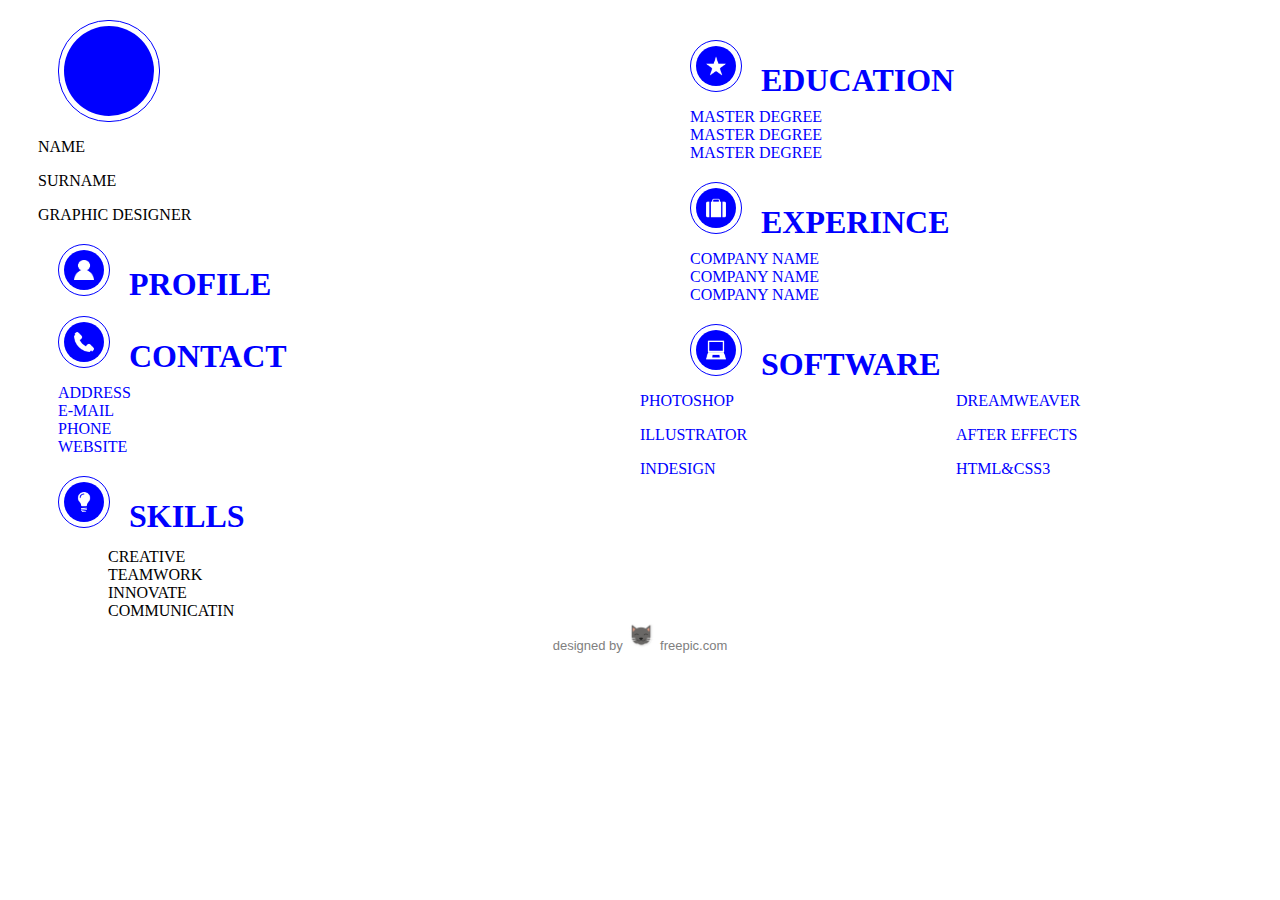
==== final/index.html @ 670bea09 "changes" ====
<!DOCTYPE html>
<html>
<head>
<meta http-equiv="Content-Type" content="text/html; charset=utf-8">
<link href="style.css" rel="stylesheet" type="text/css">
</head>

<body>
<div class="wrapper">
<div class="right-panel">
<div class="header-information">
<div class="profile-outside-circle">
<div class="profile-circle">
<img src="content/education.png" alt="profile" width="20" height="20" class="picture-inside"> 
</div>
<h1 class="to-left">EDUCATION </h1>
</div>
<ul>
<li> MASTER DEGREE<li>
<li> MASTER DEGREE<li>
<li> MASTER DEGREE<li>
</ul>
</div>

<div class="header-information">
<div class="profile-outside-circle">
<div class="profile-circle">
<img src="content/experience.png" alt="profile" width="20" height="20" class="picture-inside"> 
</div>
<h1 class="to-left">EXPERINCE </h1>
</div>
<ul>
<li> COMPANY NAME<li>
<li> COMPANY NAME<li>
<li> COMPANY NAME<li>
</ul>
</div>

<div class="header-information">
<div class="profile-outside-circle">
<div class="profile-circle">
<img src="content/software.png" alt="profile" width="20" height="20" class="picture-inside"> 
</div>
<h1 class="to-left">SOFTWARE </h1>
</div>
<div class="wrapper">
<div class="right-panel">
DREAMWEAVER
<p>AFTER EFFECTS</p>
HTML&CSS3
</div>
<div class="left-panel">
<p>PHOTOSHOP</p>
<p>ILLUSTRATOR</p>
INDESIGN
</div>
</div>

</div>
</div>

<div class="left-panel">
<div class= "out-circle">
    <div class="circle">
    </div>
</div>
<div class="name">
<p>NAME</p>
</p>SURNAME</p>
<p>GRAPHIC DESIGNER</p>
</div>

<div class="header-information">
<div class="profile-outside-circle">
<div class="profile-circle">
<img src="content/user2.png" alt="profile" width="20" height="20" class="picture-inside"> 
</div>
<h1 class="to-left">PROFILE </h1>
<!-- <hr align="left" width="100" size="4" color="blue" > -->
</div>
</div>
<div class="header-information">
<div class="profile-outside-circle">
<div class="profile-circle">
<img src="content/contact.png" alt="contact" width="20" height="20" class="picture-inside"> 
</div>
<h1 class="to-left">CONTACT<h1>
</div>
<ul>
<li>ADDRESS</li>
<li>E-MAIL</li>
<li>PHONE</li>
<li>WEBSITE</li>
</ul>
</div>
<div class="header-information">
<div class="profile-outside-circle">
<div class="profile-circle">
<img src="content/skills.png" alt="contact" width="20" height="20" class="picture-inside"> 
</div>
<h1 class="to-left">SKILLS<h1>
</div>
<div class="skills">
CREATIVE <br>
TEAMWORK <br>
INNOVATE <br>
COMMUNICATIN <br>
</div>
</div>
</div>

<footer>
designed by <img src="content/meow.png" alt="kot" width="30" height="30"> freepic.com
</footer>
</div>
</body>
</html>
---- final/style.css ----
.wrapper{
	width:100%
}
.name{
	margin-left:30px;
}
.out-circle {
	left:50px;
	position:relative;
	width:100px;
	height:100px;
	border: 1px solid #0094D0;
	background:white;
	border-radius:50px;
	border-color:blue;
	margin-top:20px;
}
.circle {
	position:absolute;
	top:5px;
	left:5px;
	width:90px;
	height:90px;
	background:blue;
	border-radius:45px
}
.left-panel{
	/* float:left: */
	width: 50%;
	/* margin-left:40px;
	left:40px */
}
.right-panel{
	width:50%;
	float:right;
	/* margin-left:50%;
   margin: 0px 0px 0px 50px; */
}
footer{
	text-align:center;
	font-family:"Arial Black", Gadget, sans-serif;
	font-size:small;
	color:grey
}
.profile-outside-circle {
	left:50px;
	position:relative;
	width:50px;
	height:50px;
	border: 1px solid #0094D0;
	background:white;
	border-radius:50px;
	border-color:blue
}
.profile-circle {
	position:absolute;
	top:5px;
	left:5px;
	width:40px;
	height:40px;
	background:blue;
	border-radius:20px
}

.picture-inside{
	margin-left:10px;
	margin-top:10px;
	color:white;
}
.header-information{
	color:blue;
	margin-top: 20px;
}

.to-left{
	margin-left:70px;
}
.line { 
    border-left: 2px solid #ccc; /* Параметры линии */ 
    margin-left: 20px; /* Отступ слева */
    padding-left: 10px; 
	color: blue;
}
 li {
    list-style-type: none; /* Убираем маркеры */
   }
 
 ul {
	 
    margin-left: 50px; /* Отступ слева в браузере IE и Opera */
    padding-left: 0; /* Отступ слева в браузере Firefox, Safari, Chrome */
   }

 .column {
margin-left:50%;
   }
   
   .skills{
	   margin-left:100px;
	   margin-top: 20px;
	   color:black;
	   
   }
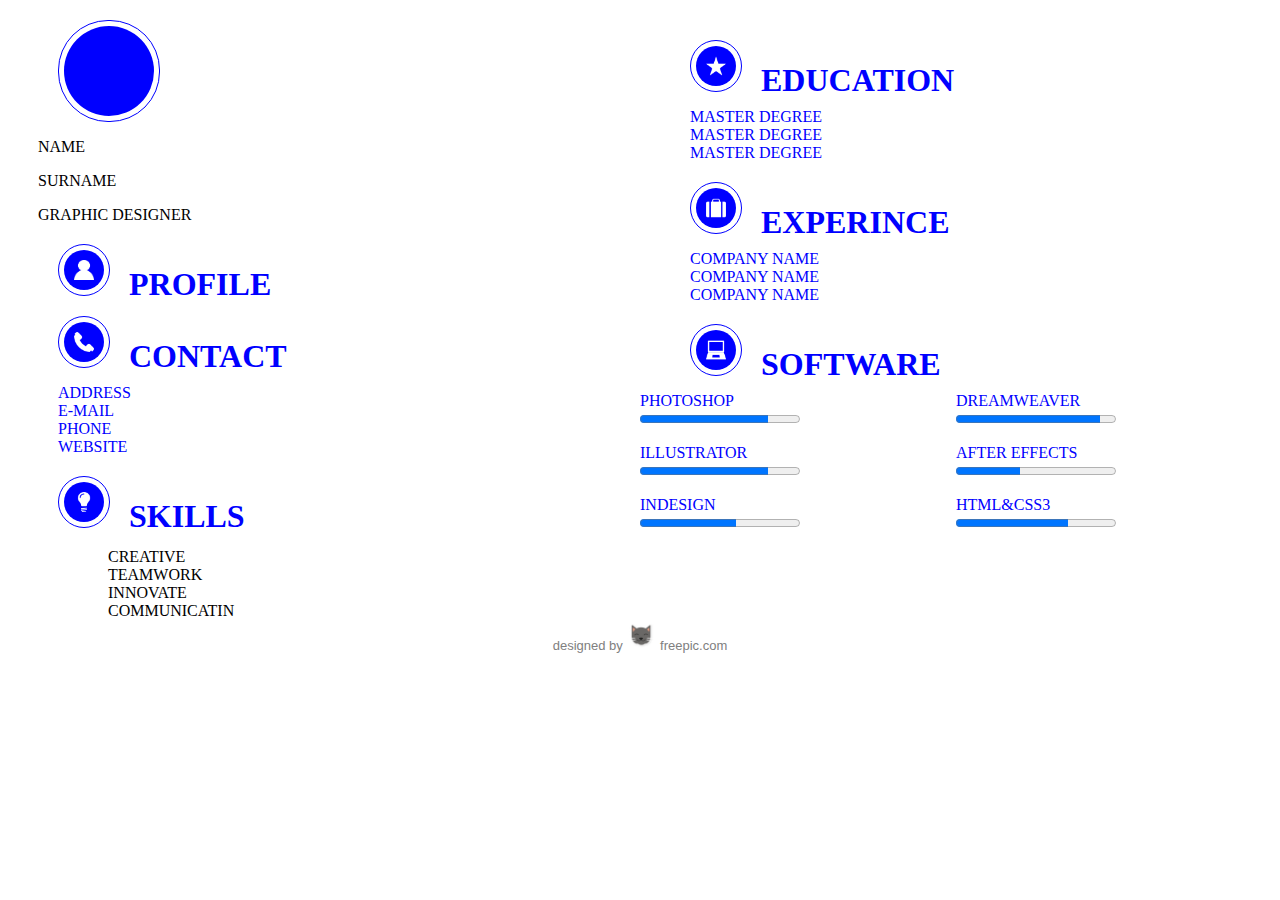
==== commit 70e73876: "changes" ====
--- a/final/index.html
+++ b/final/index.html
@@ -45,14 +45,20 @@
 </div>
 <div class="wrapper">
 <div class="right-panel">
-DREAMWEAVER
-<p>AFTER EFFECTS</p>
-HTML&CSS3
+DREAMWEAVER<br>
+<progress value="9" max="10"></progress>
+<p>AFTER EFFECTS<br>
+<progress value="4" max="10"></progress></p>
+HTML&CSS3<br>
+<progress value="7" max="10"></progress>
 </div>
 <div class="left-panel">
-<p>PHOTOSHOP</p>
-<p>ILLUSTRATOR</p>
-INDESIGN
+<p>PHOTOSHOP<br>
+<progress value="8" max="10"></progress></p>
+<p>ILLUSTRATOR<br>
+<progress value="8" max="10"></progress></p>
+INDESIGN<br>
+<progress value="6" max="10"></progress>
 </div>
 </div>
 
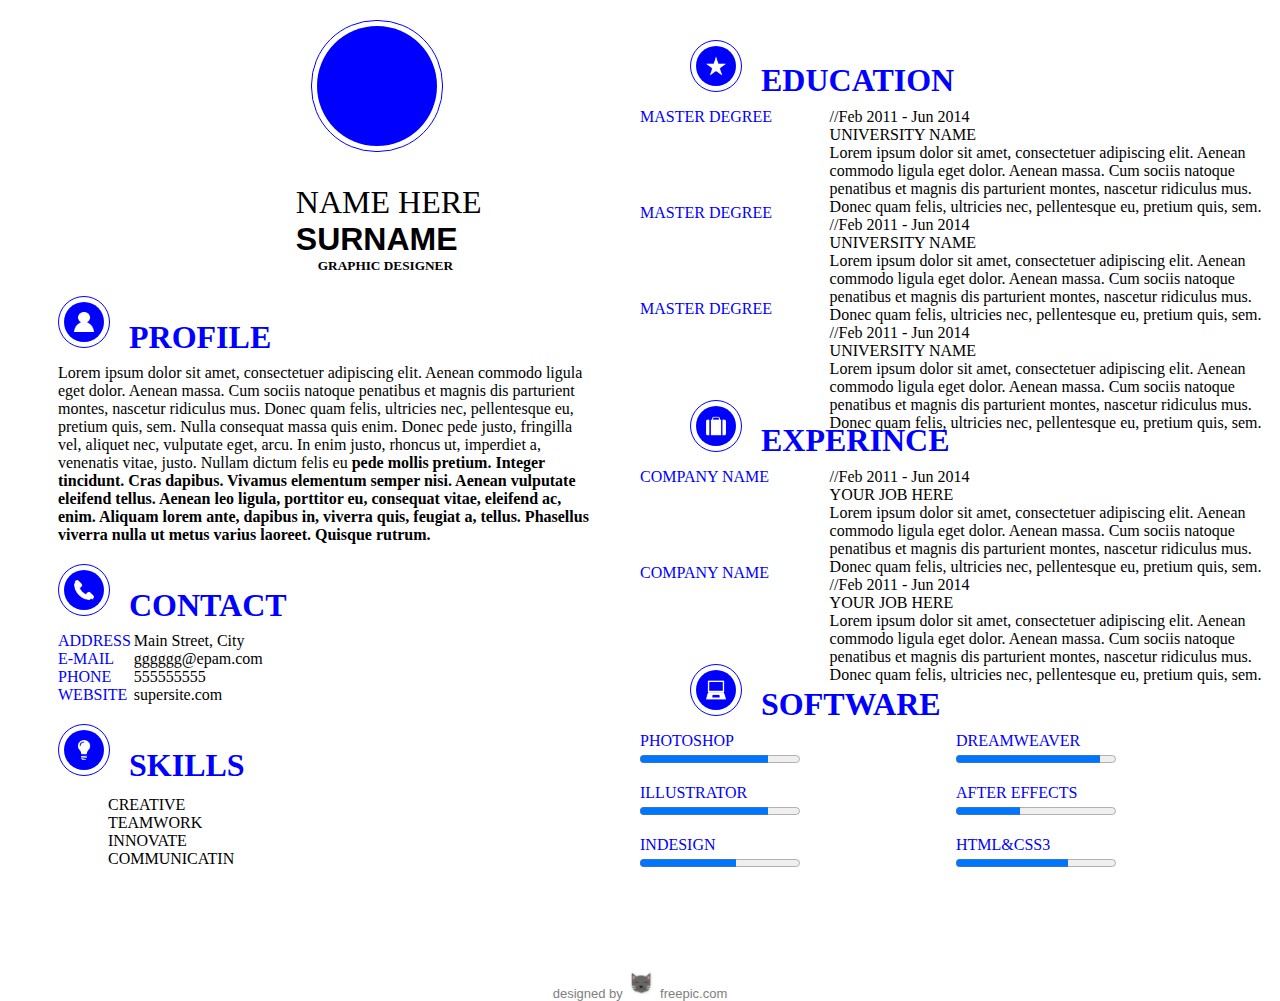
==== commit 46fd6ef6: "changes" ====
--- a/final/index.html
+++ b/final/index.html
@@ -15,11 +15,52 @@
 </div>
 <h1 class="to-left">EDUCATION </h1>
 </div>
-<ul>
-<li> MASTER DEGREE<li>
-<li> MASTER DEGREE<li>
-<li> MASTER DEGREE<li>
-</ul>
+
+<div class="wrapper">
+<div class="right-big-part">
+<div class="contact-text">
+//Feb 2011 - Jun 2014<br>
+UNIVERSITY NAME<br>
+Lorem ipsum dolor sit amet, consectetuer adipiscing elit. Aenean commodo ligula eget dolor. 
+Aenean massa. Cum sociis natoque penatibus et magnis dis parturient montes, nascetur ridiculus mus. 
+Donec quam felis, ultricies nec, pellentesque eu, pretium quis, sem. 
+</div>
+</div>
+<div class="left-small-part">
+<p> MASTER DEGREE</p>
+</div>
+</div>
+
+<div class="wrapper">
+<div class="right-big-part">
+<div class="contact-text">
+//Feb 2011 - Jun 2014<br>
+UNIVERSITY NAME<br>
+Lorem ipsum dolor sit amet, consectetuer adipiscing elit. Aenean commodo ligula eget dolor. 
+Aenean massa. Cum sociis natoque penatibus et magnis dis parturient montes, nascetur ridiculus mus. 
+Donec quam felis, ultricies nec, pellentesque eu, pretium quis, sem. 
+</div>
+</div>
+<div class="left-small-part">
+<p> MASTER DEGREE</p>
+</div>
+</div>
+
+<div class="wrapper">
+<div class="right-big-part">
+<div class="contact-text">
+//Feb 2011 - Jun 2014<br>
+UNIVERSITY NAME<br>
+Lorem ipsum dolor sit amet, consectetuer adipiscing elit. Aenean commodo ligula eget dolor. 
+Aenean massa. Cum sociis natoque penatibus et magnis dis parturient montes, nascetur ridiculus mus. 
+Donec quam felis, ultricies nec, pellentesque eu, pretium quis, sem. 
+</div>
+</div>
+<div class="left-small-part">
+<p> MASTER DEGREE</p>
+</div>
+</div>
+
 </div>
 
 <div class="header-information">
@@ -29,11 +70,35 @@
 </div>
 <h1 class="to-left">EXPERINCE </h1>
 </div>
-<ul>
-<li> COMPANY NAME<li>
-<li> COMPANY NAME<li>
-<li> COMPANY NAME<li>
-</ul>
+<div class="wrapper">
+<div class="right-big-part">
+<div class="contact-text">
+//Feb 2011 - Jun 2014<br>
+YOUR JOB HERE<br>
+Lorem ipsum dolor sit amet, consectetuer adipiscing elit. Aenean commodo ligula eget dolor. 
+Aenean massa. Cum sociis natoque penatibus et magnis dis parturient montes, nascetur ridiculus mus. 
+Donec quam felis, ultricies nec, pellentesque eu, pretium quis, sem. 
+</div>
+</div>
+<div class="left-small-part">
+<p> COMPANY NAME</p>
+</div>
+</div>
+
+<div class="wrapper">
+<div class="right-big-part">
+<div class="contact-text">
+//Feb 2011 - Jun 2014<br>
+YOUR JOB HERE<br>
+Lorem ipsum dolor sit amet, consectetuer adipiscing elit. Aenean commodo ligula eget dolor. 
+Aenean massa. Cum sociis natoque penatibus et magnis dis parturient montes, nascetur ridiculus mus. 
+Donec quam felis, ultricies nec, pellentesque eu, pretium quis, sem. 
+</div>
+</div>
+<div class="left-small-part">
+<p> COMPANY NAME</p>
+</div>
+</div>
 </div>
 
 <div class="header-information">
@@ -66,14 +131,16 @@
 </div>
 
 <div class="left-panel">
+<div class="header">
 <div class= "out-circle">
     <div class="circle">
     </div>
 </div>
 <div class="name">
-<p>NAME</p>
-</p>SURNAME</p>
-<p>GRAPHIC DESIGNER</p>
+<p class="big">NAME HERE</p>
+<p class="super-big">SURNAME</p>
+<h5 class="small">GRAPHIC DESIGNER</h5>
+</div>
 </div>
 
 <div class="header-information">
@@ -84,6 +151,15 @@
 <h1 class="to-left">PROFILE </h1>
 <!-- <hr align="left" width="100" size="4" color="blue" > -->
 </div>
+<p class="profile-text">Lorem ipsum dolor sit amet, consectetuer adipiscing elit. Aenean commodo ligula eget dolor. Aenean massa. 
+Cum sociis natoque penatibus et magnis dis parturient montes, nascetur ridiculus mus. 
+Donec quam felis, ultricies nec, pellentesque eu, pretium quis, sem. Nulla consequat massa quis enim. 
+Donec pede justo, fringilla vel, aliquet nec, vulputate eget, arcu. 
+In enim justo, rhoncus ut, imperdiet a, venenatis vitae, justo. Nullam dictum felis eu <b>pede mollis pretium. 
+Integer tincidunt. Cras dapibus. Vivamus elementum semper nisi. 
+Aenean vulputate eleifend tellus. Aenean leo ligula, porttitor eu, consequat vitae, eleifend ac, enim. 
+Aliquam lorem ante, dapibus in, viverra quis, feugiat a, tellus. 
+Phasellus viverra nulla ut metus varius laoreet. Quisque rutrum.</b><p>
 </div>
 <div class="header-information">
 <div class="profile-outside-circle">
@@ -92,11 +168,21 @@
 </div>
 <h1 class="to-left">CONTACT<h1>
 </div>
-<ul>
+<ul class="wrapper2">
+<div class="right-big-part">
+<div class="contact-text">
+Main Street, City<br>
+gggggg@epam.com<br>
+555555555<br>
+supersite.com
+</div>
+</div>
+<div class="left-small-part">
 <li>ADDRESS</li>
 <li>E-MAIL</li>
 <li>PHONE</li>
 <li>WEBSITE</li>
+</div>
 </ul>
 </div>
 <div class="header-information">
--- a/final/style.css
+++ b/final/style.css
@@ -1,17 +1,60 @@
+.header{
+	margin-left:40%;
+}
+.contact-text{
+	color:black;
+	font-size:medium;
+}
+.left-small-part{
+	width:30%;
+}
+.right-big-part{
+	width:70%;
+	float:right;
+}
+.big{
+	font-size:xx-large;
+	margin-bottom:0px;
+}
+.super-big{
+	font-family: Verdana, Arial, Helvetica, sans-serif; 
+	font-size:xx-large;
+	font-weight:bold;
+	margin-top:0px;
+	margin-bottom:0px;
+}
+.small{
+	margin-top:0px;
+	margin-left:22px;
+}
+.skills-progress{
+	 background-image: url(content/blue_circle.png);
+	 background-repeat: repeat;	
+}
+
+.profile-text{
+	width:85%;
+	color:black;
+	margin-left:50px;
+}
 .wrapper{
-	width:100%
+	width:100%;
+	height:80px;
+}
+.wrapper2{
+	width:40%
 }
 .name{
-	margin-left:30px;
+	margin-left:35px;
 }
 .out-circle {
 	left:50px;
 	position:relative;
-	width:100px;
-	height:100px;
+	width:130px;
+	height:130px;
 	border: 1px solid #0094D0;
 	background:white;
-	border-radius:50px;
+	border-radius:65px;
 	border-color:blue;
 	margin-top:20px;
 }
@@ -19,10 +62,16 @@
 	position:absolute;
 	top:5px;
 	left:5px;
-	width:90px;
-	height:90px;
+	width:120px;
+	height:120px;
 	background:blue;
-	border-radius:45px
+	border-radius:60px
+}
+.small-blue-circle {
+	width:8px;
+	height:8px;
+	background:blue;
+	border-radius:4px
 }
 .left-panel{
 	/* float:left: */
@@ -40,7 +89,8 @@
 	text-align:center;
 	font-family:"Arial Black", Gadget, sans-serif;
 	font-size:small;
-	color:grey
+	color:grey;
+	margin-top:100px
 }
 .profile-outside-circle {
 	left:50px;
@@ -101,4 +151,6 @@
 	   color:black;
 	   
    }
+   
+
 	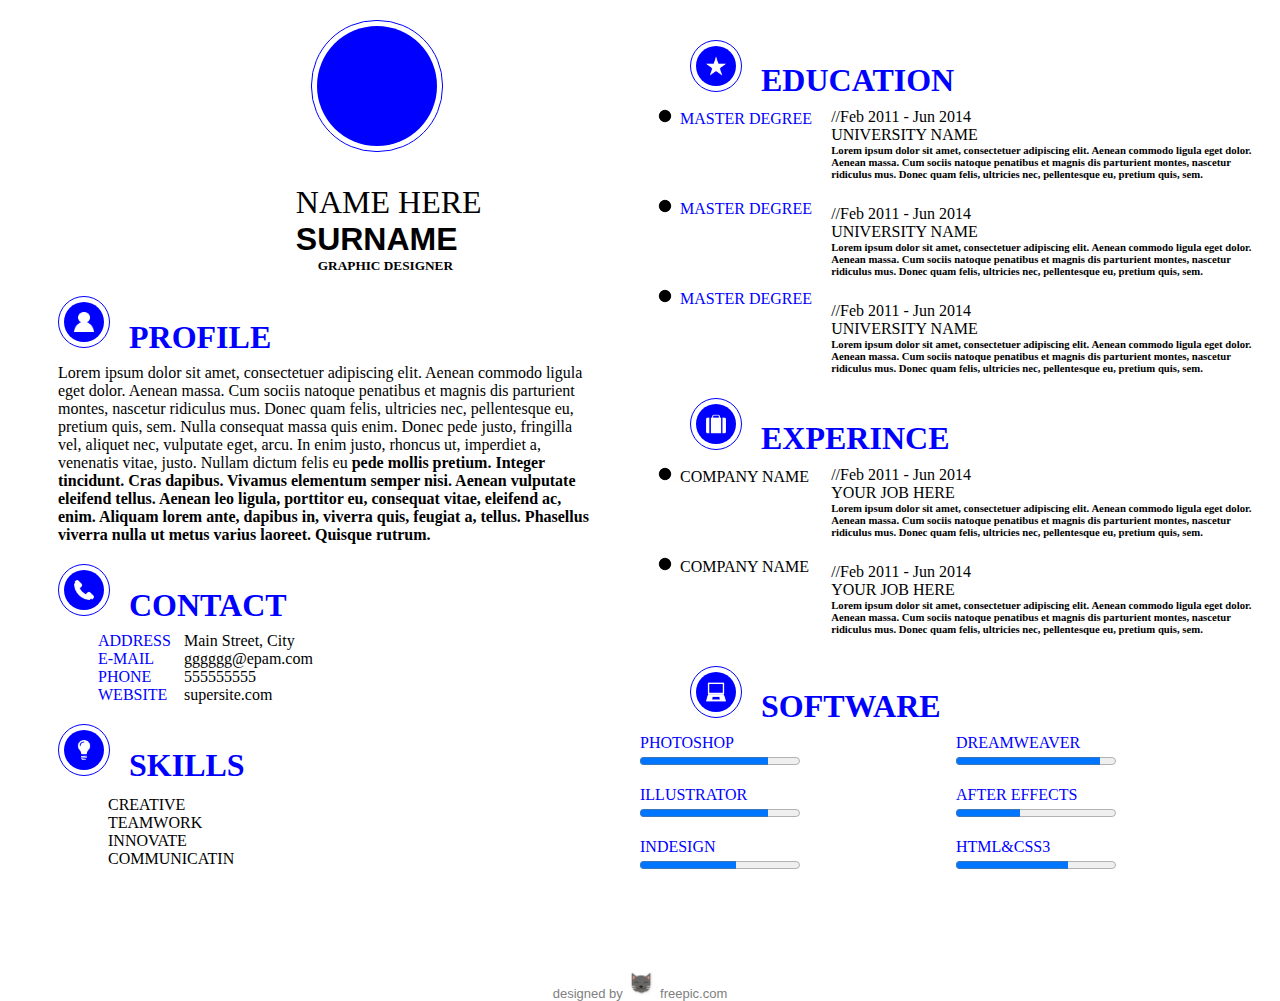
==== commit c20cb005: "changes" ====
--- a/final/index.html
+++ b/final/index.html
@@ -15,52 +15,58 @@
 </div>
 <h1 class="to-left">EDUCATION </h1>
 </div>
-
-<div class="wrapper">
-<div class="right-big-part">
-<div class="contact-text">
-//Feb 2011 - Jun 2014<br>
-UNIVERSITY NAME<br>
-Lorem ipsum dolor sit amet, consectetuer adipiscing elit. Aenean commodo ligula eget dolor. 
-Aenean massa. Cum sociis natoque penatibus et magnis dis parturient montes, nascetur ridiculus mus. 
-Donec quam felis, ultricies nec, pellentesque eu, pretium quis, sem. 
-</div>
-</div>
-<div class="left-small-part">
-<p> MASTER DEGREE</p>
-</div>
-</div>
-
-<div class="wrapper">
-<div class="right-big-part">
-<div class="contact-text">
-//Feb 2011 - Jun 2014<br>
-UNIVERSITY NAME<br>
-Lorem ipsum dolor sit amet, consectetuer adipiscing elit. Aenean commodo ligula eget dolor. 
-Aenean massa. Cum sociis natoque penatibus et magnis dis parturient montes, nascetur ridiculus mus. 
-Donec quam felis, ultricies nec, pellentesque eu, pretium quis, sem. 
-</div>
-</div>
-<div class="left-small-part">
-<p> MASTER DEGREE</p>
-</div>
-</div>
-
-<div class="wrapper">
-<div class="right-big-part">
-<div class="contact-text">
-//Feb 2011 - Jun 2014<br>
-UNIVERSITY NAME<br>
-Lorem ipsum dolor sit amet, consectetuer adipiscing elit. Aenean commodo ligula eget dolor. 
-Aenean massa. Cum sociis natoque penatibus et magnis dis parturient montes, nascetur ridiculus mus. 
-Donec quam felis, ultricies nec, pellentesque eu, pretium quis, sem. 
-</div>
-</div>
-<div class="left-small-part">
-<p> MASTER DEGREE</p>
-</div>
-</div>
-
+<ul class="black-point">
+<div class="wrapper">
+<div class="right-big-part2">
+<div class="education-text">
+//Feb 2011 - Jun 2014<br>
+UNIVERSITY NAME
+<h6>Lorem ipsum dolor sit amet, consectetuer adipiscing elit. Aenean commodo ligula eget dolor. 
+Aenean massa. Cum sociis natoque penatibus et magnis dis parturient montes, nascetur ridiculus mus. 
+Donec quam felis, ultricies nec, pellentesque eu, pretium quis, sem. </h6>
+</div>
+</div>
+<div class="left-small-part2">
+<li>
+ MASTER DEGREE
+</li>
+</div>
+</div>
+
+<div class="wrapper">
+<div class="right-big-part2">
+<div class="education-text">
+//Feb 2011 - Jun 2014<br>
+UNIVERSITY NAME
+<h6>Lorem ipsum dolor sit amet, consectetuer adipiscing elit. Aenean commodo ligula eget dolor. 
+Aenean massa. Cum sociis natoque penatibus et magnis dis parturient montes, nascetur ridiculus mus. 
+Donec quam felis, ultricies nec, pellentesque eu, pretium quis, sem. </h6>
+</div>
+</div>
+<div class="left-small-part2">
+<li>
+ MASTER DEGREE
+</li>
+</div>
+</div>
+
+<div class="wrapper">
+<div class="right-big-part2">
+<div class="education-text">
+//Feb 2011 - Jun 2014<br>
+UNIVERSITY NAME
+<h6>Lorem ipsum dolor sit amet, consectetuer adipiscing elit. Aenean commodo ligula eget dolor. 
+Aenean massa. Cum sociis natoque penatibus et magnis dis parturient montes, nascetur ridiculus mus. 
+Donec quam felis, ultricies nec, pellentesque eu, pretium quis, sem. </h6>
+</div>
+</div>
+<div class="left-small-part2">
+<li>
+ MASTER DEGREE
+</li>
+</div>
+</div>
+</ul>
 </div>
 
 <div class="header-information">
@@ -70,35 +76,37 @@
 </div>
 <h1 class="to-left">EXPERINCE </h1>
 </div>
-<div class="wrapper">
-<div class="right-big-part">
-<div class="contact-text">
-//Feb 2011 - Jun 2014<br>
-YOUR JOB HERE<br>
-Lorem ipsum dolor sit amet, consectetuer adipiscing elit. Aenean commodo ligula eget dolor. 
-Aenean massa. Cum sociis natoque penatibus et magnis dis parturient montes, nascetur ridiculus mus. 
-Donec quam felis, ultricies nec, pellentesque eu, pretium quis, sem. 
-</div>
-</div>
-<div class="left-small-part">
-<p> COMPANY NAME</p>
-</div>
-</div>
-
-<div class="wrapper">
-<div class="right-big-part">
-<div class="contact-text">
-//Feb 2011 - Jun 2014<br>
-YOUR JOB HERE<br>
-Lorem ipsum dolor sit amet, consectetuer adipiscing elit. Aenean commodo ligula eget dolor. 
-Aenean massa. Cum sociis natoque penatibus et magnis dis parturient montes, nascetur ridiculus mus. 
-Donec quam felis, ultricies nec, pellentesque eu, pretium quis, sem. 
-</div>
-</div>
-<div class="left-small-part">
-<p> COMPANY NAME</p>
-</div>
-</div>
+<ul id="black" class="black-point">
+<div class="wrapper">
+<div class="right-big-part2">
+<div class="education-text">
+//Feb 2011 - Jun 2014<br>
+YOUR JOB HERE
+<h6>Lorem ipsum dolor sit amet, consectetuer adipiscing elit. Aenean commodo ligula eget dolor. 
+Aenean massa. Cum sociis natoque penatibus et magnis dis parturient montes, nascetur ridiculus mus. 
+Donec quam felis, ultricies nec, pellentesque eu, pretium quis, sem. </h6>
+</div>
+</div>
+<div class="left-small-part2">
+<li> COMPANY NAME</li>
+</div>
+</div>
+
+<div class="wrapper">
+<div class="right-big-part2">
+<div class="education-text">
+//Feb 2011 - Jun 2014<br>
+YOUR JOB HERE
+<h6>Lorem ipsum dolor sit amet, consectetuer adipiscing elit. Aenean commodo ligula eget dolor. 
+Aenean massa. Cum sociis natoque penatibus et magnis dis parturient montes, nascetur ridiculus mus. 
+Donec quam felis, ultricies nec, pellentesque eu, pretium quis, sem. </h6>
+</div>
+</div>
+<div class="left-small-part2">
+<li> COMPANY NAME</li>
+</div>
+</div>
+</ul>
 </div>
 
 <div class="header-information">
@@ -169,6 +177,7 @@
 <h1 class="to-left">CONTACT<h1>
 </div>
 <ul class="wrapper2">
+<div class="ul">
 <div class="right-big-part">
 <div class="contact-text">
 Main Street, City<br>
@@ -178,10 +187,11 @@
 </div>
 </div>
 <div class="left-small-part">
-<li>ADDRESS</li>
-<li>E-MAIL</li>
-<li>PHONE</li>
-<li>WEBSITE</li>
+<li class="li">ADDRESS</li>
+<li class="li">E-MAIL</li>
+<li class="li">PHONE</li>
+<li class="li">WEBSITE</li>
+</div>
 </div>
 </ul>
 </div>
--- a/final/style.css
+++ b/final/style.css
@@ -1,17 +1,54 @@
 .header{
 	margin-left:40%;
+}
+li:before{
+	color:black;
+	size:large;
+}
+
+.black-point {
+    list-style-image: url(content/black_point.png);
+   }
+
+#black{
+	color:black;
 }
 .contact-text{
 	color:black;
 	font-size:medium;
+	margin-left:15px;
+}
+.education-text{
+	color:black;
+	font-size:medium;
+	margin-left:15px;
+}
+h6{
+	margin-top:0px;
+}
+.company-name-text{
+	color:black;
+	font-size:large;
+	font-weight:bold;
 }
 .left-small-part{
-	width:30%;
+	width:35%;
 }
 .right-big-part{
-	width:70%;
+	width:65%;
 	float:right;
+	
 }
+
+.left-small-part2{
+	width:23%;
+}
+.right-big-part2{
+	width:77%;
+	float:right;
+	
+}
+
 .big{
 	font-size:xx-large;
 	margin-bottom:0px;
@@ -39,7 +76,7 @@
 }
 .wrapper{
 	width:100%;
-	height:80px;
+	height:90px;
 }
 .wrapper2{
 	width:40%
@@ -67,10 +104,10 @@
 	background:blue;
 	border-radius:60px
 }
-.small-blue-circle {
+.small-black-circle {
 	width:8px;
 	height:8px;
-	background:blue;
+	background:black;
 	border-radius:4px
 }
 .left-panel{
@@ -125,17 +162,20 @@
 .to-left{
 	margin-left:70px;
 }
+.to-left2{
+	margin-left:15px;
+}
 .line { 
     border-left: 2px solid #ccc; /* Параметры линии */ 
     margin-left: 20px; /* Отступ слева */
     padding-left: 10px; 
 	color: blue;
 }
- li {
+ .li {
     list-style-type: none; /* Убираем маркеры */
    }
  
- ul {
+ .ul {
 	 
     margin-left: 50px; /* Отступ слева в браузере IE и Opera */
     padding-left: 0; /* Отступ слева в браузере Firefox, Safari, Chrome */
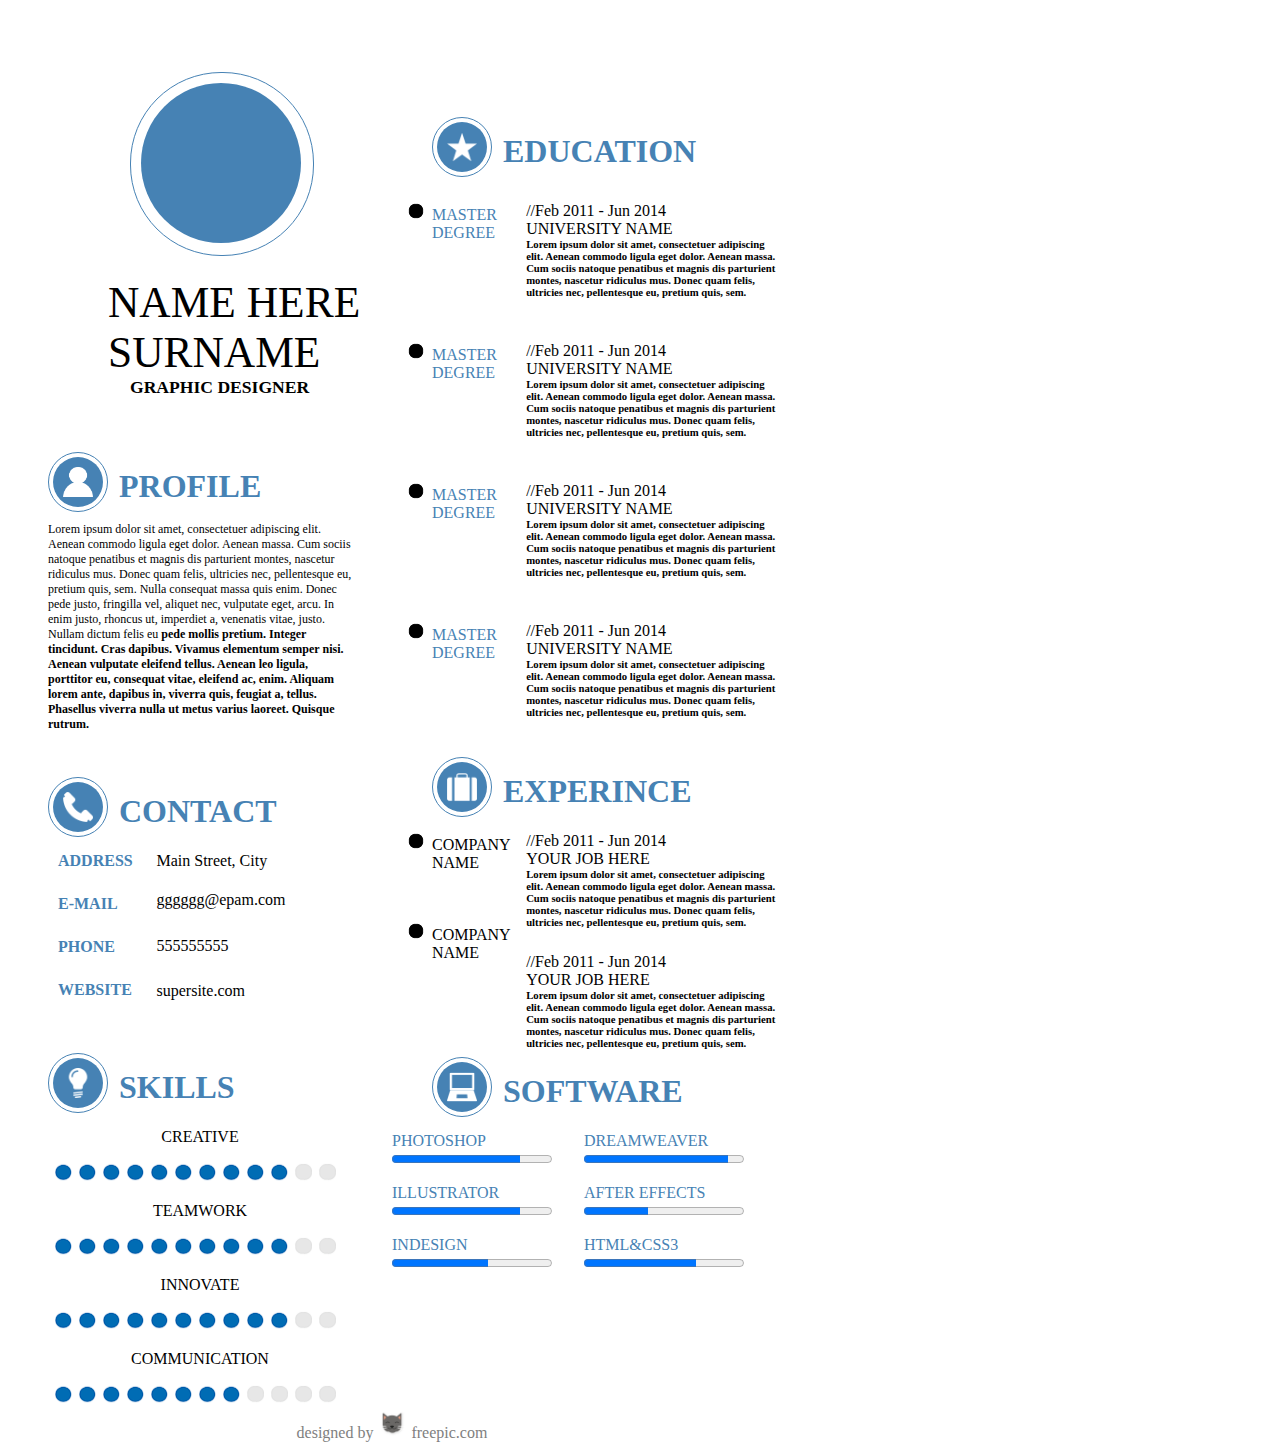
==== commit f7aeee05: "changes" ====
--- a/final/index.html
+++ b/final/index.html
@@ -9,9 +9,10 @@
 <div class="wrapper">
 <div class="right-panel">
 <div class="header-information">
-<div class="profile-outside-circle">
-<div class="profile-circle">
-<img src="content/education.png" alt="profile" width="20" height="20" class="picture-inside"> 
+
+<div class="profile-outside-circle">
+<div class="profile-circle">
+<img src="content/education.png" alt="profile" width="30" height="30" class="picture-inside"> 
 </div>
 <h1 class="to-left">EDUCATION </h1>
 </div>
@@ -27,7 +28,7 @@
 </div>
 </div>
 <div class="left-small-part2">
-<li>
+<li class="li-left">
  MASTER DEGREE
 </li>
 </div>
@@ -44,7 +45,7 @@
 </div>
 </div>
 <div class="left-small-part2">
-<li>
+<li class="li-left">
  MASTER DEGREE
 </li>
 </div>
@@ -61,18 +62,35 @@
 </div>
 </div>
 <div class="left-small-part2">
-<li>
+<li class="li-left">
  MASTER DEGREE
 </li>
 </div>
 </div>
+
+<div class="wrapper">
+<div class="right-big-part2">
+<div class="education-text">
+//Feb 2011 - Jun 2014<br>
+UNIVERSITY NAME
+<h6>Lorem ipsum dolor sit amet, consectetuer adipiscing elit. Aenean commodo ligula eget dolor. 
+Aenean massa. Cum sociis natoque penatibus et magnis dis parturient montes, nascetur ridiculus mus. 
+Donec quam felis, ultricies nec, pellentesque eu, pretium quis, sem. </h6>
+</div>
+</div>
+<div class="left-small-part2">
+<li class="li-left">
+ MASTER DEGREE
+</li>
+</div>
+</div>
 </ul>
 </div>
 
 <div class="header-information">
 <div class="profile-outside-circle">
 <div class="profile-circle">
-<img src="content/experience.png" alt="profile" width="20" height="20" class="picture-inside"> 
+<img src="content/experience.png" alt="profile" width="30" height="30" class="picture-inside"> 
 </div>
 <h1 class="to-left">EXPERINCE </h1>
 </div>
@@ -112,11 +130,11 @@
 <div class="header-information">
 <div class="profile-outside-circle">
 <div class="profile-circle">
-<img src="content/software.png" alt="profile" width="20" height="20" class="picture-inside"> 
+<img src="content/software.png" alt="profile" width="30" height="30" class="picture-inside"> 
 </div>
 <h1 class="to-left">SOFTWARE </h1>
 </div>
-<div class="wrapper">
+<div class="wrapper3">
 <div class="right-panel">
 DREAMWEAVER<br>
 <progress value="9" max="10"></progress>
@@ -126,7 +144,7 @@
 <progress value="7" max="10"></progress>
 </div>
 <div class="left-panel">
-<p>PHOTOSHOP<br>
+PHOTOSHOP<br>
 <progress value="8" max="10"></progress></p>
 <p>ILLUSTRATOR<br>
 <progress value="8" max="10"></progress></p>
@@ -138,7 +156,9 @@
 </div>
 </div>
 
+
 <div class="left-panel">
+
 <div class="header">
 <div class= "out-circle">
     <div class="circle">
@@ -154,8 +174,9 @@
 <div class="header-information">
 <div class="profile-outside-circle">
 <div class="profile-circle">
-<img src="content/user2.png" alt="profile" width="20" height="20" class="picture-inside"> 
-</div>
+<img src="content/user2.png" alt="profile" width="30" height="30" class="picture-inside"> 
+</div>
+
 <h1 class="to-left">PROFILE </h1>
 <!-- <hr align="left" width="100" size="4" color="blue" > -->
 </div>
@@ -172,25 +193,29 @@
 <div class="header-information">
 <div class="profile-outside-circle">
 <div class="profile-circle">
-<img src="content/contact.png" alt="contact" width="20" height="20" class="picture-inside"> 
+<img src="content/contact.png" alt="contact" width="30" height="30" class="picture-inside"> 
 </div>
 <h1 class="to-left">CONTACT<h1>
 </div>
 <ul class="wrapper2">
 <div class="ul">
 <div class="right-big-part">
+
 <div class="contact-text">
-Main Street, City<br>
-gggggg@epam.com<br>
-555555555<br>
-supersite.com
-</div>
-</div>
+Main Street, City
+<p class="text">gggggg@epam.com</p>
+<p class="text">555555555</p>
+<p class="text">supersite.com</p>
+</div>
+
+</div>
+<div class="contact-info">
 <div class="left-small-part">
-<li class="li">ADDRESS</li>
-<li class="li">E-MAIL</li>
-<li class="li">PHONE</li>
-<li class="li">WEBSITE</li>
+<li class="li"><p>ADDRESS</p></li>
+<li class="li"><p>E-MAIL</p></li>
+<li class="li"><p>PHONE</p></li>
+<li class="li"><p>WEBSITE</p></li>
+</div>
 </div>
 </div>
 </ul>
@@ -198,15 +223,75 @@
 <div class="header-information">
 <div class="profile-outside-circle">
 <div class="profile-circle">
-<img src="content/skills.png" alt="contact" width="20" height="20" class="picture-inside"> 
+<img src="content/skills.png" alt="contact" width="30" height="30" class="picture-inside"> 
 </div>
 <h1 class="to-left">SKILLS<h1>
 </div>
 <div class="skills">
-CREATIVE <br>
-TEAMWORK <br>
-INNOVATE <br>
-COMMUNICATIN <br>
+
+<p class="p">CREATIVE</p>
+<div class = "progress">
+<img src="content/steelblue.png" alt="contact" width="20" height="20"> 
+<img src="content/steelblue.png" alt="contact" width="20" height="20"> 
+<img src="content/steelblue.png" alt="contact" width="20" height="20"> 
+<img src="content/steelblue.png" alt="contact" width="20" height="20">
+<img src="content/steelblue.png" alt="contact" width="20" height="20"> 
+<img src="content/steelblue.png" alt="contact" width="20" height="20"> 
+<img src="content/steelblue.png" alt="contact" width="20" height="20"> 
+<img src="content/steelblue.png" alt="contact" width="20" height="20">
+<img src="content/steelblue.png" alt="contact" width="20" height="20"> 
+<img src="content/steelblue.png" alt="contact" width="20" height="20"> 
+<img src="content/gray.png" alt="contact" width="20" height="20"> 
+<img src="content/gray.png" alt="contact" width="20" height="20">
+</div>
+
+<p class="p">TEAMWORK</p>
+<div class = "progress">
+<img src="content/steelblue.png" alt="contact" width="20" height="20"> 
+<img src="content/steelblue.png" alt="contact" width="20" height="20"> 
+<img src="content/steelblue.png" alt="contact" width="20" height="20"> 
+<img src="content/steelblue.png" alt="contact" width="20" height="20">
+<img src="content/steelblue.png" alt="contact" width="20" height="20"> 
+<img src="content/steelblue.png" alt="contact" width="20" height="20"> 
+<img src="content/steelblue.png" alt="contact" width="20" height="20"> 
+<img src="content/steelblue.png" alt="contact" width="20" height="20">
+<img src="content/steelblue.png" alt="contact" width="20" height="20"> 
+<img src="content/steelblue.png" alt="contact" width="20" height="20"> 
+<img src="content/gray.png" alt="contact" width="20" height="20"> 
+<img src="content/gray.png" alt="contact" width="20" height="20">
+</div>
+
+<p class="p">INNOVATE</p>
+<div class = "progress">
+<img src="content/steelblue.png" alt="contact" width="20" height="20"> 
+<img src="content/steelblue.png" alt="contact" width="20" height="20"> 
+<img src="content/steelblue.png" alt="contact" width="20" height="20"> 
+<img src="content/steelblue.png" alt="contact" width="20" height="20">
+<img src="content/steelblue.png" alt="contact" width="20" height="20"> 
+<img src="content/steelblue.png" alt="contact" width="20" height="20"> 
+<img src="content/steelblue.png" alt="contact" width="20" height="20"> 
+<img src="content/steelblue.png" alt="contact" width="20" height="20">
+<img src="content/steelblue.png" alt="contact" width="20" height="20"> 
+<img src="content/steelblue.png" alt="contact" width="20" height="20"> 
+<img src="content/gray.png" alt="contact" width="20" height="20"> 
+<img src="content/gray.png" alt="contact" width="20" height="20">
+</div>
+
+<p class="p">COMMUNICATION</p>
+<div class = "progress">
+<img src="content/steelblue.png" alt="contact" width="20" height="20"> 
+<img src="content/steelblue.png" alt="contact" width="20" height="20"> 
+<img src="content/steelblue.png" alt="contact" width="20" height="20"> 
+<img src="content/steelblue.png" alt="contact" width="20" height="20">
+<img src="content/steelblue.png" alt="contact" width="20" height="20"> 
+<img src="content/steelblue.png" alt="contact" width="20" height="20"> 
+<img src="content/steelblue.png" alt="contact" width="20" height="20"> 
+<img src="content/steelblue.png" alt="contact" width="20" height="20">
+<img src="content/gray.png" alt="contact" width="20" height="20"> 
+<img src="content/gray.png" alt="contact" width="20" height="20">
+<img src="content/gray.png" alt="contact" width="20" height="20"> 
+<img src="content/gray.png" alt="contact" width="20" height="20">
+</div>
 </div>
 </div>
 </div>
--- a/final/style.css
+++ b/final/style.css
@@ -1,6 +1,83 @@
 .header{
-	margin-left:40%;
-}
+	margin-left:100px;
+}
+
+img{
+	margin-left:0px;
+}
+
+.li-left{
+	margin-top:50px;
+}
+.progress{
+	display:inline;
+	margin-left:45px;
+}
+
+.text{
+	margin-bottom:0px;
+	margin-top:21.1px;
+	height: 24px;
+}
+
+.circle-progress-full{
+	float:left;
+	 background-image: url(content/steelblue.png);
+	  background-repeat: repeat-x;
+	  background-repeat: space;
+	  width:80%
+}
+
+.circle-progress-not{
+	float:left;
+	 background-image: url(content/steelblue.png);
+	  background-repeat: repeat-x;
+	  background-repeat: space;
+	  width:60%
+}
+.circle-progress-not-g{
+	 background-image: url(content/gray.png);
+	  background-repeat: repeat-x;
+	  background-repeat: space;
+	  width:40%
+}
+
+.right{
+	float:right;
+	height:50px;
+	width:65%;
+}
+
+.right{
+	height:50px;
+	width:35%;
+}
+
+.contact-info{
+	margin-top:40px;
+}
+hr {
+	margin-top:25px;
+	float:left;
+    border: none; /* Убираем границу */
+    background-color: steelblue; /* Цвет линии */
+    color: steelblue; /* Цвет линии для IE6-7 */
+    height: 5px; /* Толщина линии */
+	width:100px;
+   }
+body{
+/* 	margin-left:20%;
+	margin-left:20%; */
+/* 	 background-image: url(back.jpg);
+	 background-repeat: no-repeat;	 */
+	width: 60%;
+}
+
+/* .p{
+	margin-top:23px;
+	height:20px;
+} */
+
 li:before{
 	color:black;
 	size:large;
@@ -8,12 +85,15 @@
 
 .black-point {
     list-style-image: url(content/black_point.png);
+	margin-top:40px;
    }
 
 #black{
 	color:black;
 }
 .contact-text{
+	 height:30px;
+	font-family: "Myriad Pro", Helvitica, Tahoma; 
 	color:black;
 	font-size:medium;
 	margin-left:15px;
@@ -32,10 +112,10 @@
 	font-weight:bold;
 }
 .left-small-part{
-	width:35%;
+	width:25%;
 }
 .right-big-part{
-	width:65%;
+	width:75%;
 	float:right;
 	
 }
@@ -50,17 +130,20 @@
 }
 
 .big{
-	font-size:xx-large;
+	font-family: "Myriad Pro", Helvitica, Tahoma; 
+	font-size:32.593pt;
 	margin-bottom:0px;
+	margin-top:21px;
 }
 .super-big{
-	font-family: Verdana, Arial, Helvetica, sans-serif; 
-	font-size:xx-large;
-	font-weight:bold;
+	font-family: "Myriad Pro", Helvitica, Tahoma; 
+	font-size:32.593pt;
 	margin-top:0px;
 	margin-bottom:0px;
 }
 .small{
+	font-family: "Myriad Pro", Helvitica, Tahoma; 
+	font-size:13.189pt;
 	margin-top:0px;
 	margin-left:22px;
 }
@@ -70,21 +153,33 @@
 }
 
 .profile-text{
-	width:85%;
-	color:black;
-	margin-left:50px;
+	font-family: "Myriad Pro", Helvitica, Tahoma; 
+	font-size: 9pt;
+	width:80%;
+	color:black;
+	margin-top: 35px;
+	margin-left:40px;
 }
 .wrapper{
 	width:100%;
 	height:90px;
 }
 .wrapper2{
-	width:40%
+	width:100%;
+	padding-left:0px;
+}
+
+.wrapper3{
+	width:100%;
+	height:90px;
+	margin-top:40px;
 }
 .name{
-	margin-left:35px;
-}
-.out-circle {
+	margin-left:0px;
+}
+
+
+/* .out-circle {
 	left:50px;
 	position:relative;
 	width:130px;
@@ -92,7 +187,7 @@
 	border: 1px solid #0094D0;
 	background:white;
 	border-radius:65px;
-	border-color:blue;
+	border-color:SteelBlue;
 	margin-top:20px;
 }
 .circle {
@@ -101,15 +196,45 @@
 	left:5px;
 	width:120px;
 	height:120px;
-	background:blue;
+	background:SteelBlue;
 	border-radius:60px
-}
-.small-black-circle {
-	width:8px;
-	height:8px;
-	background:black;
-	border-radius:4px
-}
+} */
+
+.out-circle {
+	left:50px;
+	width:182px;
+	height:182px;
+	border: 1px solid #0094D0;
+	background:white;
+	border-radius:91px;
+	border-color:SteelBlue;
+	margin-top:72px;
+	margin-left:22px;
+}
+.circle {
+	width:160px;
+	height:160px;
+	background:SteelBlue;
+	border-radius:80px;
+	margin-left: 10px;
+	margin-top: 10px;
+}
+
+
+.small-blue-circle {
+	width:17px;
+	height:17px;
+	background:steelblue;
+	border-radius:8.5px
+}
+
+.small-gray-circle {
+	width:17px;
+	height:17px;
+	background:LightGray;
+	border-radius:8.5px
+}
+
 .left-panel{
 	/* float:left: */
 	width: 50%;
@@ -124,29 +249,29 @@
 }
 footer{
 	text-align:center;
-	font-family:"Arial Black", Gadget, sans-serif;
-	font-size:small;
+	font-family:"Myriad Pro Light SemiExtended ";
+	font-size:medium;
 	color:grey;
-	margin-top:100px
 }
 .profile-outside-circle {
-	left:50px;
+	top:25px;
+	left:40px;
 	position:relative;
+	width:58px;
+	height:58px;
+	border: 1px solid #0094D0;
+	background:white;
+	border-radius:58px;
+	border-color:SteelBlue
+}
+.profile-circle {
+	position:absolute;
+	top:4px;
+	left:4px;
 	width:50px;
 	height:50px;
-	border: 1px solid #0094D0;
-	background:white;
-	border-radius:50px;
-	border-color:blue
-}
-.profile-circle {
-	position:absolute;
-	top:5px;
-	left:5px;
-	width:40px;
-	height:40px;
-	background:blue;
-	border-radius:20px
+	background:SteelBlue;
+	border-radius:25px
 }
 
 .picture-inside{
@@ -155,12 +280,14 @@
 	color:white;
 }
 .header-information{
-	color:blue;
+	color:SteelBlue;
 	margin-top: 20px;
 }
 
 .to-left{
+	font-family: "Myriad Pro", Helvitica, Tahoma; 
 	margin-left:70px;
+	margin-top:15px;
 }
 .to-left2{
 	margin-left:15px;
@@ -169,9 +296,13 @@
     border-left: 2px solid #ccc; /* Параметры линии */ 
     margin-left: 20px; /* Отступ слева */
     padding-left: 10px; 
-	color: blue;
+	color: SteelBlue;
 }
  .li {
+	 height:27px;
+	font-family: "Myriad Pro", Helvitica, Tahoma; 
+	font-weight: bold;
+	
     list-style-type: none; /* Убираем маркеры */
    }
  
@@ -186,11 +317,14 @@
    }
    
    .skills{
-	   margin-left:100px;
-	   margin-top: 20px;
+	   margin-top: 40px;
 	   color:black;
 	   
    }
    
+ .p{
+	 text-align:center;
+ }
+   
 
 	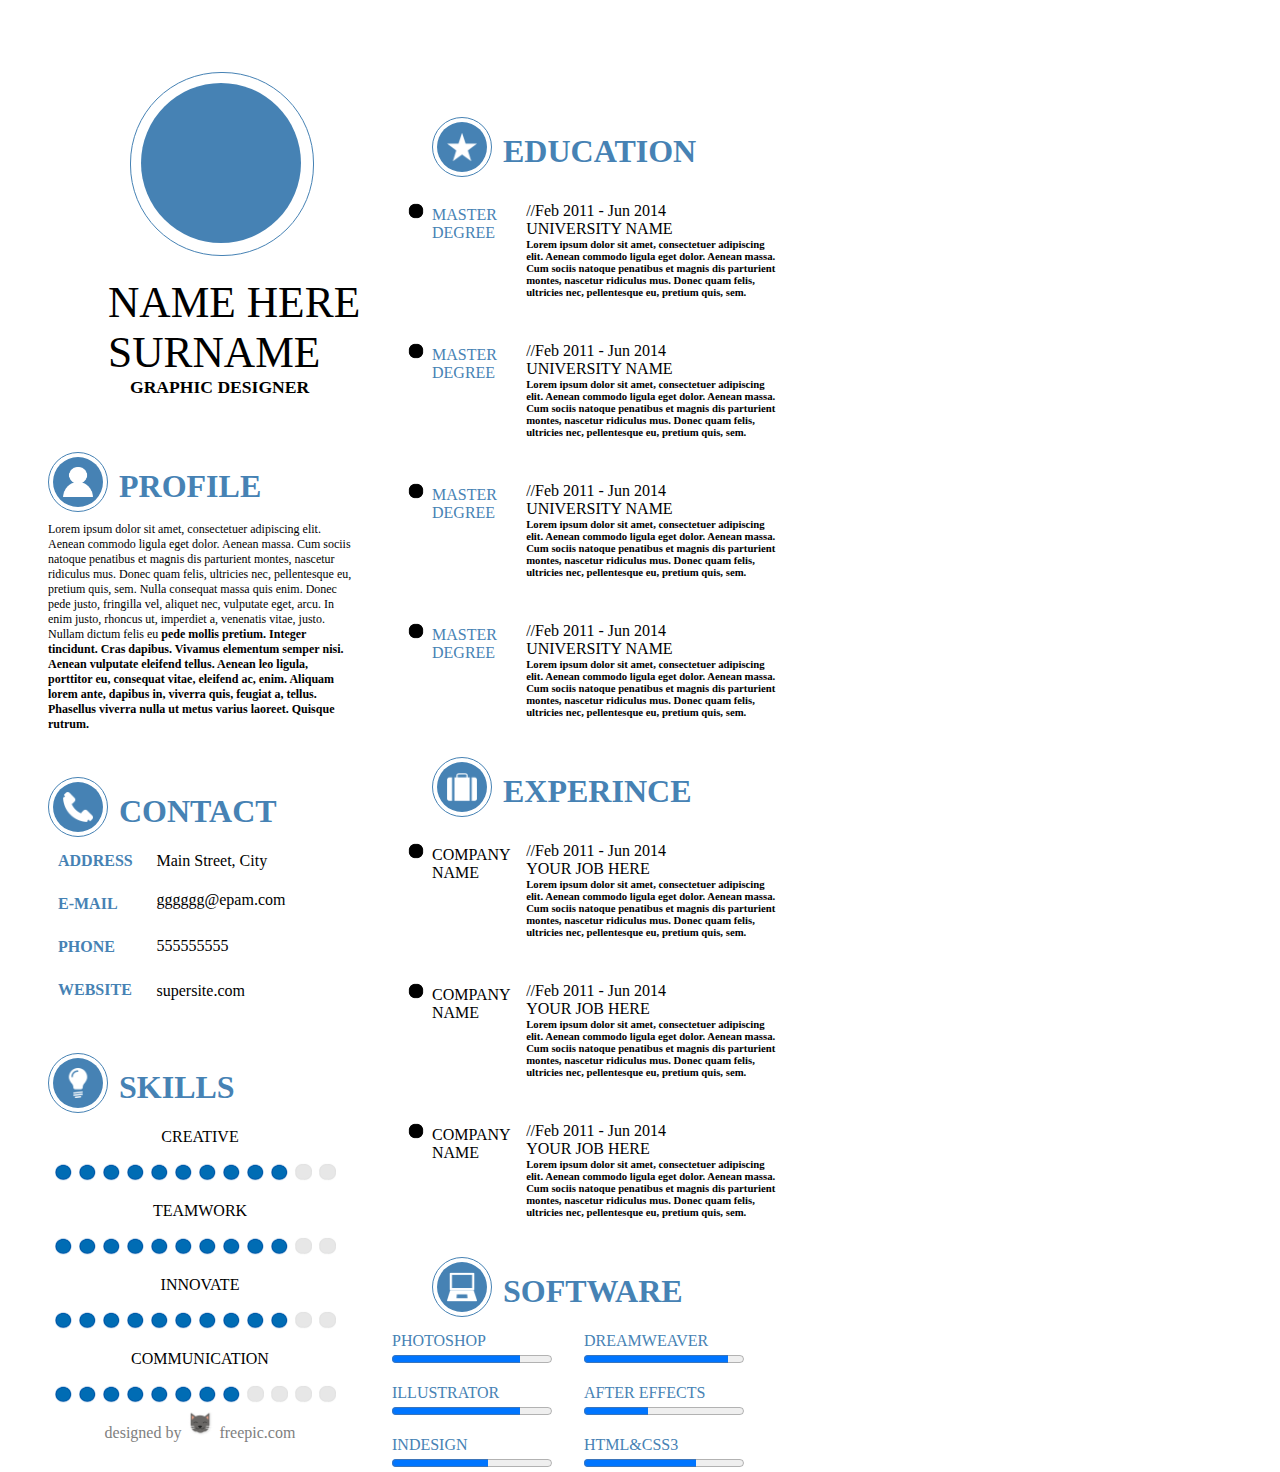
==== commit aeecec05: "changes" ====
--- a/final/index.html
+++ b/final/index.html
@@ -106,7 +106,7 @@
 </div>
 </div>
 <div class="left-small-part2">
-<li> COMPANY NAME</li>
+<li class="li-left">COMPANY NAME</li>
 </div>
 </div>
 
@@ -121,7 +121,23 @@
 </div>
 </div>
 <div class="left-small-part2">
-<li> COMPANY NAME</li>
+<li class="li-left">COMPANY NAME</li>
+</div>
+</div>
+
+
+<div class="wrapper">
+<div class="right-big-part2">
+<div class="education-text">
+//Feb 2011 - Jun 2014<br>
+YOUR JOB HERE
+<h6>Lorem ipsum dolor sit amet, consectetuer adipiscing elit. Aenean commodo ligula eget dolor. 
+Aenean massa. Cum sociis natoque penatibus et magnis dis parturient montes, nascetur ridiculus mus. 
+Donec quam felis, ultricies nec, pellentesque eu, pretium quis, sem. </h6>
+</div>
+</div>
+<div class="left-small-part2">
+<li class="li-left">COMPANY NAME</li>
 </div>
 </div>
 </ul>
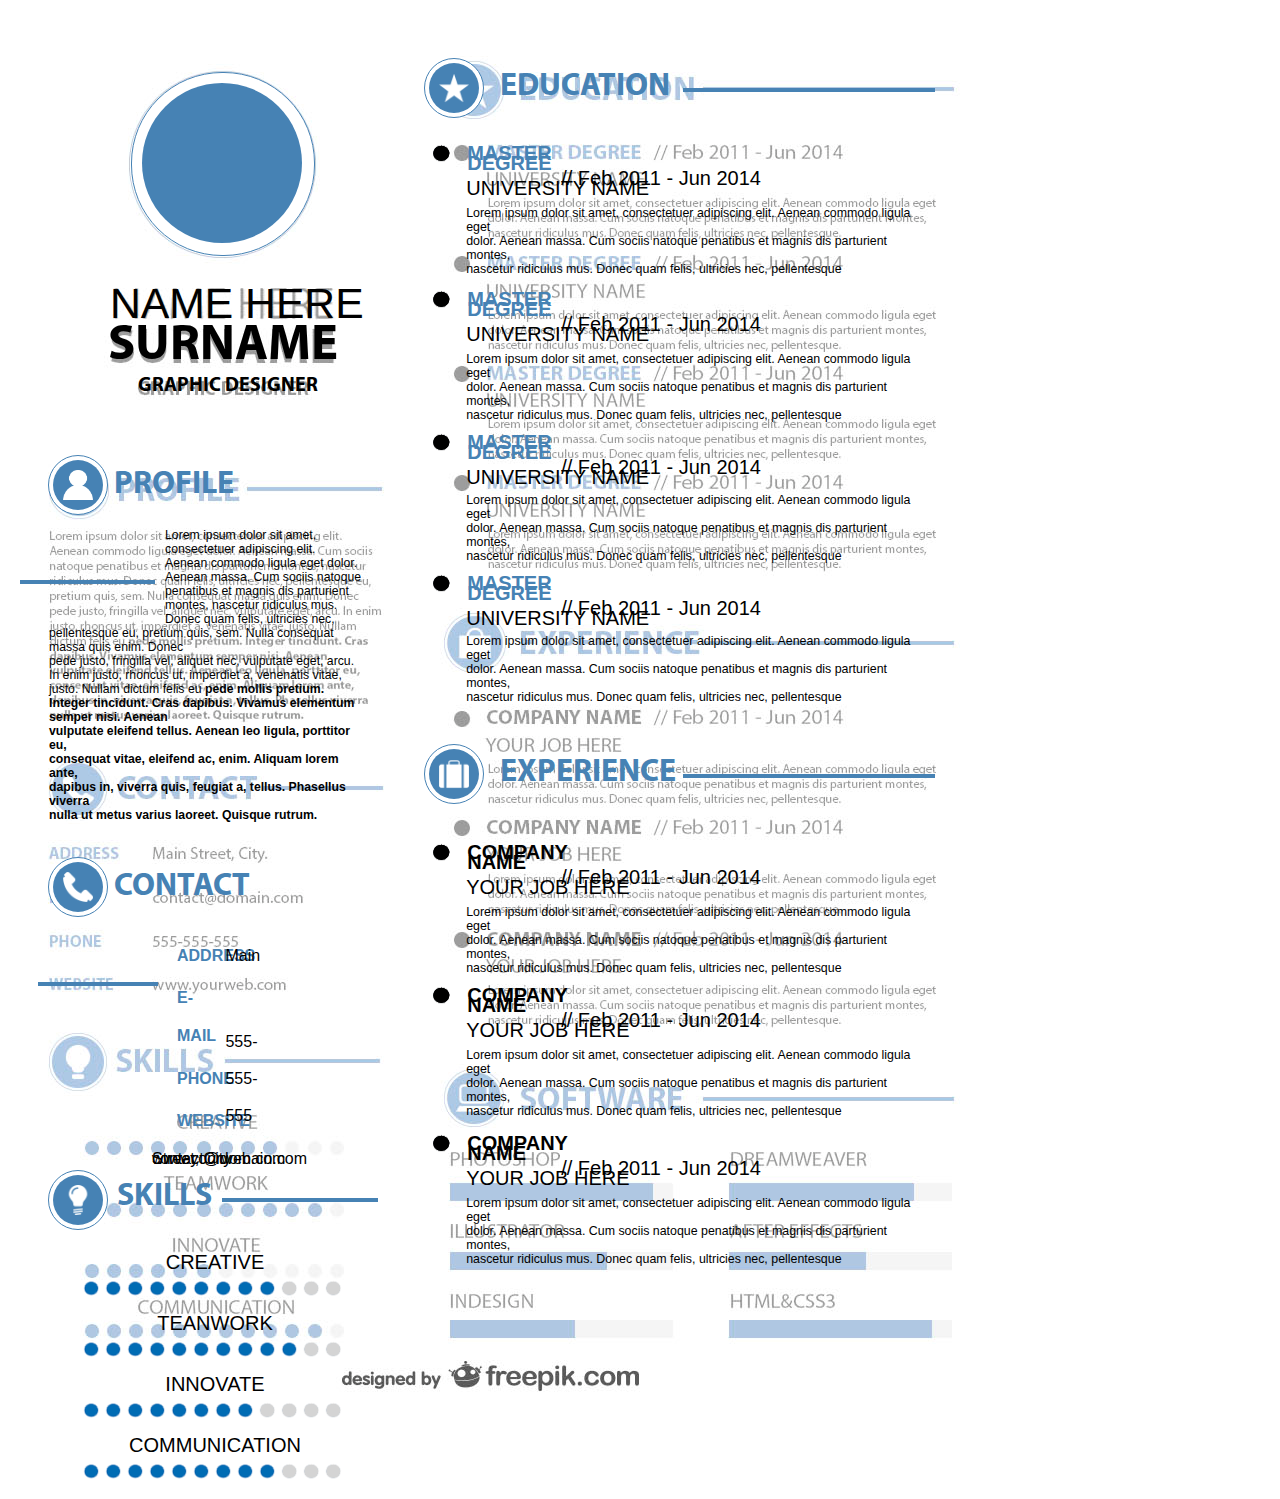
==== commit b7800472: "changes" ====
--- a/final/index.html
+++ b/final/index.html
@@ -6,315 +6,275 @@
 </head>
 
 <body>
-<div class="wrapper">
-<div class="right-panel">
-<div class="header-information">
-
-<div class="profile-outside-circle">
-<div class="profile-circle">
-<img src="content/education.png" alt="profile" width="30" height="30" class="picture-inside"> 
-</div>
-<h1 class="to-left">EDUCATION </h1>
-</div>
-<ul class="black-point">
-<div class="wrapper">
-<div class="right-big-part2">
-<div class="education-text">
-//Feb 2011 - Jun 2014<br>
-UNIVERSITY NAME
-<h6>Lorem ipsum dolor sit amet, consectetuer adipiscing elit. Aenean commodo ligula eget dolor. 
-Aenean massa. Cum sociis natoque penatibus et magnis dis parturient montes, nascetur ridiculus mus. 
-Donec quam felis, ultricies nec, pellentesque eu, pretium quis, sem. </h6>
-</div>
-</div>
-<div class="left-small-part2">
-<li class="li-left">
- MASTER DEGREE
-</li>
-</div>
-</div>
-
-<div class="wrapper">
-<div class="right-big-part2">
-<div class="education-text">
-//Feb 2011 - Jun 2014<br>
-UNIVERSITY NAME
-<h6>Lorem ipsum dolor sit amet, consectetuer adipiscing elit. Aenean commodo ligula eget dolor. 
-Aenean massa. Cum sociis natoque penatibus et magnis dis parturient montes, nascetur ridiculus mus. 
-Donec quam felis, ultricies nec, pellentesque eu, pretium quis, sem. </h6>
-</div>
-</div>
-<div class="left-small-part2">
-<li class="li-left">
- MASTER DEGREE
-</li>
-</div>
-</div>
-
-<div class="wrapper">
-<div class="right-big-part2">
-<div class="education-text">
-//Feb 2011 - Jun 2014<br>
-UNIVERSITY NAME
-<h6>Lorem ipsum dolor sit amet, consectetuer adipiscing elit. Aenean commodo ligula eget dolor. 
-Aenean massa. Cum sociis natoque penatibus et magnis dis parturient montes, nascetur ridiculus mus. 
-Donec quam felis, ultricies nec, pellentesque eu, pretium quis, sem. </h6>
-</div>
-</div>
-<div class="left-small-part2">
-<li class="li-left">
- MASTER DEGREE
-</li>
-</div>
-</div>
-
-<div class="wrapper">
-<div class="right-big-part2">
-<div class="education-text">
-//Feb 2011 - Jun 2014<br>
-UNIVERSITY NAME
-<h6>Lorem ipsum dolor sit amet, consectetuer adipiscing elit. Aenean commodo ligula eget dolor. 
-Aenean massa. Cum sociis natoque penatibus et magnis dis parturient montes, nascetur ridiculus mus. 
-Donec quam felis, ultricies nec, pellentesque eu, pretium quis, sem. </h6>
-</div>
-</div>
-<div class="left-small-part2">
-<li class="li-left">
- MASTER DEGREE
-</li>
-</div>
-</div>
-</ul>
-</div>
-
-<div class="header-information">
-<div class="profile-outside-circle">
-<div class="profile-circle">
-<img src="content/experience.png" alt="profile" width="30" height="30" class="picture-inside"> 
-</div>
-<h1 class="to-left">EXPERINCE </h1>
-</div>
-<ul id="black" class="black-point">
-<div class="wrapper">
-<div class="right-big-part2">
-<div class="education-text">
-//Feb 2011 - Jun 2014<br>
-YOUR JOB HERE
-<h6>Lorem ipsum dolor sit amet, consectetuer adipiscing elit. Aenean commodo ligula eget dolor. 
-Aenean massa. Cum sociis natoque penatibus et magnis dis parturient montes, nascetur ridiculus mus. 
-Donec quam felis, ultricies nec, pellentesque eu, pretium quis, sem. </h6>
-</div>
-</div>
-<div class="left-small-part2">
-<li class="li-left">COMPANY NAME</li>
-</div>
-</div>
-
-<div class="wrapper">
-<div class="right-big-part2">
-<div class="education-text">
-//Feb 2011 - Jun 2014<br>
-YOUR JOB HERE
-<h6>Lorem ipsum dolor sit amet, consectetuer adipiscing elit. Aenean commodo ligula eget dolor. 
-Aenean massa. Cum sociis natoque penatibus et magnis dis parturient montes, nascetur ridiculus mus. 
-Donec quam felis, ultricies nec, pellentesque eu, pretium quis, sem. </h6>
-</div>
-</div>
-<div class="left-small-part2">
-<li class="li-left">COMPANY NAME</li>
-</div>
-</div>
-
-
-<div class="wrapper">
-<div class="right-big-part2">
-<div class="education-text">
-//Feb 2011 - Jun 2014<br>
-YOUR JOB HERE
-<h6>Lorem ipsum dolor sit amet, consectetuer adipiscing elit. Aenean commodo ligula eget dolor. 
-Aenean massa. Cum sociis natoque penatibus et magnis dis parturient montes, nascetur ridiculus mus. 
-Donec quam felis, ultricies nec, pellentesque eu, pretium quis, sem. </h6>
-</div>
-</div>
-<div class="left-small-part2">
-<li class="li-left">COMPANY NAME</li>
-</div>
-</div>
-</ul>
-</div>
-
-<div class="header-information">
-<div class="profile-outside-circle">
-<div class="profile-circle">
-<img src="content/software.png" alt="profile" width="30" height="30" class="picture-inside"> 
-</div>
-<h1 class="to-left">SOFTWARE </h1>
-</div>
-<div class="wrapper3">
-<div class="right-panel">
-DREAMWEAVER<br>
-<progress value="9" max="10"></progress>
-<p>AFTER EFFECTS<br>
-<progress value="4" max="10"></progress></p>
-HTML&CSS3<br>
-<progress value="7" max="10"></progress>
-</div>
-<div class="left-panel">
-PHOTOSHOP<br>
-<progress value="8" max="10"></progress></p>
-<p>ILLUSTRATOR<br>
-<progress value="8" max="10"></progress></p>
-INDESIGN<br>
-<progress value="6" max="10"></progress>
-</div>
-</div>
-
-</div>
-</div>
-
-
-<div class="left-panel">
-
-<div class="header">
-<div class= "out-circle">
-    <div class="circle">
-    </div>
-</div>
-<div class="name">
-<p class="big">NAME HERE</p>
-<p class="super-big">SURNAME</p>
-<h5 class="small">GRAPHIC DESIGNER</h5>
-</div>
-</div>
-
-<div class="header-information">
-<div class="profile-outside-circle">
-<div class="profile-circle">
-<img src="content/user2.png" alt="profile" width="30" height="30" class="picture-inside"> 
-</div>
-
-<h1 class="to-left">PROFILE </h1>
-<!-- <hr align="left" width="100" size="4" color="blue" > -->
-</div>
-<p class="profile-text">Lorem ipsum dolor sit amet, consectetuer adipiscing elit. Aenean commodo ligula eget dolor. Aenean massa. 
-Cum sociis natoque penatibus et magnis dis parturient montes, nascetur ridiculus mus. 
-Donec quam felis, ultricies nec, pellentesque eu, pretium quis, sem. Nulla consequat massa quis enim. 
-Donec pede justo, fringilla vel, aliquet nec, vulputate eget, arcu. 
-In enim justo, rhoncus ut, imperdiet a, venenatis vitae, justo. Nullam dictum felis eu <b>pede mollis pretium. 
-Integer tincidunt. Cras dapibus. Vivamus elementum semper nisi. 
-Aenean vulputate eleifend tellus. Aenean leo ligula, porttitor eu, consequat vitae, eleifend ac, enim. 
-Aliquam lorem ante, dapibus in, viverra quis, feugiat a, tellus. 
-Phasellus viverra nulla ut metus varius laoreet. Quisque rutrum.</b><p>
-</div>
-<div class="header-information">
-<div class="profile-outside-circle">
-<div class="profile-circle">
-<img src="content/contact.png" alt="contact" width="30" height="30" class="picture-inside"> 
-</div>
-<h1 class="to-left">CONTACT<h1>
-</div>
-<ul class="wrapper2">
-<div class="ul">
-<div class="right-big-part">
-
-<div class="contact-text">
-Main Street, City
-<p class="text">gggggg@epam.com</p>
-<p class="text">555555555</p>
-<p class="text">supersite.com</p>
-</div>
-
-</div>
-<div class="contact-info">
-<div class="left-small-part">
-<li class="li"><p>ADDRESS</p></li>
-<li class="li"><p>E-MAIL</p></li>
-<li class="li"><p>PHONE</p></li>
-<li class="li"><p>WEBSITE</p></li>
-</div>
-</div>
-</div>
-</ul>
-</div>
-<div class="header-information">
-<div class="profile-outside-circle">
-<div class="profile-circle">
-<img src="content/skills.png" alt="contact" width="30" height="30" class="picture-inside"> 
-</div>
-<h1 class="to-left">SKILLS<h1>
-</div>
-<div class="skills">
-
-<p class="p">CREATIVE</p>
-<div class = "progress">
-<img src="content/steelblue.png" alt="contact" width="20" height="20"> 
-<img src="content/steelblue.png" alt="contact" width="20" height="20"> 
-<img src="content/steelblue.png" alt="contact" width="20" height="20"> 
-<img src="content/steelblue.png" alt="contact" width="20" height="20">
-<img src="content/steelblue.png" alt="contact" width="20" height="20"> 
-<img src="content/steelblue.png" alt="contact" width="20" height="20"> 
-<img src="content/steelblue.png" alt="contact" width="20" height="20"> 
-<img src="content/steelblue.png" alt="contact" width="20" height="20">
-<img src="content/steelblue.png" alt="contact" width="20" height="20"> 
-<img src="content/steelblue.png" alt="contact" width="20" height="20"> 
-<img src="content/gray.png" alt="contact" width="20" height="20"> 
-<img src="content/gray.png" alt="contact" width="20" height="20">
-</div>
-
-<p class="p">TEAMWORK</p>
-<div class = "progress">
-<img src="content/steelblue.png" alt="contact" width="20" height="20"> 
-<img src="content/steelblue.png" alt="contact" width="20" height="20"> 
-<img src="content/steelblue.png" alt="contact" width="20" height="20"> 
-<img src="content/steelblue.png" alt="contact" width="20" height="20">
-<img src="content/steelblue.png" alt="contact" width="20" height="20"> 
-<img src="content/steelblue.png" alt="contact" width="20" height="20"> 
-<img src="content/steelblue.png" alt="contact" width="20" height="20"> 
-<img src="content/steelblue.png" alt="contact" width="20" height="20">
-<img src="content/steelblue.png" alt="contact" width="20" height="20"> 
-<img src="content/steelblue.png" alt="contact" width="20" height="20"> 
-<img src="content/gray.png" alt="contact" width="20" height="20"> 
-<img src="content/gray.png" alt="contact" width="20" height="20">
-</div>
-
-<p class="p">INNOVATE</p>
-<div class = "progress">
-<img src="content/steelblue.png" alt="contact" width="20" height="20"> 
-<img src="content/steelblue.png" alt="contact" width="20" height="20"> 
-<img src="content/steelblue.png" alt="contact" width="20" height="20"> 
-<img src="content/steelblue.png" alt="contact" width="20" height="20">
-<img src="content/steelblue.png" alt="contact" width="20" height="20"> 
-<img src="content/steelblue.png" alt="contact" width="20" height="20"> 
-<img src="content/steelblue.png" alt="contact" width="20" height="20"> 
-<img src="content/steelblue.png" alt="contact" width="20" height="20">
-<img src="content/steelblue.png" alt="contact" width="20" height="20"> 
-<img src="content/steelblue.png" alt="contact" width="20" height="20"> 
-<img src="content/gray.png" alt="contact" width="20" height="20"> 
-<img src="content/gray.png" alt="contact" width="20" height="20">
-</div>
-
-<p class="p">COMMUNICATION</p>
-<div class = "progress">
-<img src="content/steelblue.png" alt="contact" width="20" height="20"> 
-<img src="content/steelblue.png" alt="contact" width="20" height="20"> 
-<img src="content/steelblue.png" alt="contact" width="20" height="20"> 
-<img src="content/steelblue.png" alt="contact" width="20" height="20">
-<img src="content/steelblue.png" alt="contact" width="20" height="20"> 
-<img src="content/steelblue.png" alt="contact" width="20" height="20"> 
-<img src="content/steelblue.png" alt="contact" width="20" height="20"> 
-<img src="content/steelblue.png" alt="contact" width="20" height="20">
-<img src="content/gray.png" alt="contact" width="20" height="20"> 
-<img src="content/gray.png" alt="contact" width="20" height="20">
-<img src="content/gray.png" alt="contact" width="20" height="20"> 
-<img src="content/gray.png" alt="contact" width="20" height="20">
-</div>
-</div>
-</div>
-</div>
-
-<footer>
-designed by <img src="content/meow.png" alt="kot" width="30" height="30"> freepic.com
-</footer>
-</div>
+
+		<div class="left-panel">
+			<div class="header">
+				<div class= "out-circle">
+					<div class="circle"></div>
+					</div>
+				<div class="name">
+					<h1>NAME HERE</h1>
+					<h2>SURNAME</h2>
+					<h4>GRAPHIC DESIGNER</h4>
+				</div>
+			</div>	
+			
+			<div class="header-information">
+							<div class="col-sm-2">
+									<div class="profile-outside-circle">
+										<div class="profile-circle">
+										<img src="content/user2.png" alt="profile" width="30" height="30" class="picture-inside"> 
+										</div>
+									</div>
+							</div>
+							<div class="col-sm-5"><h1 class="title">PROFILE </h1> </div>
+							<div class="col-sm-5"> <hr class="hr" align="left" width="133" size="4" color="steelblue" > </div>
+			</div>
+					
+			<div>
+				<h5 class="profile-text">Lorem ipsum dolor sit amet, consectetuer adipiscing elit.<br> Aenean commodo ligula eget dolor. Aenean massa. 
+				Cum sociis natoque penatibus et magnis dis parturient montes, nascetur ridiculus mus. 
+				Donec quam felis, ultricies nec, pellentesque eu, pretium quis, sem. Nulla consequat massa quis enim. 
+				Donec<br> pede justo, fringilla vel, aliquet nec, vulputate eget, arcu. 
+				In enim justo, rhoncus ut, imperdiet a, venenatis vitae, justo. Nullam dictum felis eu <b>pede mollis pretium. 
+				Integer tincidunt. Cras dapibus. Vivamus elementum semper nisi. 
+				Aenean<br> vulputate eleifend tellus. Aenean leo ligula, porttitor eu, <br>consequat vitae, eleifend ac, enim. 
+				Aliquam lorem ante, <br>dapibus in, viverra quis, feugiat a, tellus. 
+				Phasellus viverra<br> nulla ut metus varius laoreet. Quisque rutrum.</b></h5>
+			</div>
+	
+			<div class="header-information">
+				<div class="col-sm-2">
+						<div class="profile-outside-circle">
+							<div class="profile-circle">
+							<img src="content/contact.png" alt="profile" width="30" height="30" class="picture-inside"> 
+							</div>
+						</div>
+				</div>
+				<div class="col-sm-5"><h1 class="title">CONTACT </h1> </div>
+				<div class="col-sm-5"> <hr class="hr2" align="left" width="118" size="4" color="steelblue" > </div>
+			</div>	
+			
+			<div class="contact-fields">
+				<div class="col-sm-2">
+					<h4>ADDRESS</h4>
+					<h4>E-MAIL</h4>
+					<h4>PHONE</h4>
+					<h4>WEBSITE</h4>
+				</div>
+				<div class="col-smm">
+					<h5>Main Street, City</h5>
+					<h5>contact@domain.com</h5>
+					<h5>555-555-555</h5>
+					<h5>www.yourweb.com</h5>
+				</div>
+			</div>
+
+			<div class="skills">
+				<div class="header-information">
+					<div class="col-sm-2">
+							<div class="profile-outside-circle">
+								<div class="profile-circle">
+								<img src="content/skills.png" alt="profile" width="30" height="30" class="picture-inside"> 
+								</div>
+							</div>
+					</div>
+					<div class="col-sm-5"><h1 class="title">SKILLS </h1> </div>
+					<div class="col-sm"> <hr class="hr2" align="left" width="154" size="4" color="steelblue" > </div>
+				</div>
+				<div class="criteria">				
+					<h4>CREATIVE</h4>
+					<ul>
+						<li><img src="content/steelblue.png" alt="contact" width="18" height="18"> </li>
+						<li><img src="content/steelblue.png" alt="contact" width="18" height="18"> </li>
+						<li><img src="content/steelblue.png" alt="contact" width="18" height="18"> </li>
+						<li><img src="content/steelblue.png" alt="contact" width="18" height="18"> </li>
+						<li><img src="content/steelblue.png" alt="contact" width="18" height="18"> </li>
+						<li><img src="content/steelblue.png" alt="contact" width="18" height="18"> </li>
+						<li><img src="content/steelblue.png" alt="contact" width="18" height="18"> </li>
+						<li><img src="content/steelblue.png" alt="contact" width="18" height="18"> </li>
+						<li><img src="content/steelblue.png" alt="contact" width="18" height="18"> </li>
+						<li><img src="content/gray.png" alt="contact" width="18" height="18"> </li>
+						<li><img src="content/gray.png" alt="contact" width="18" height="18"> </li>
+						<li><img src="content/gray.png" alt="contact" width="18" height="18"> </li>
+					</ul>
+					
+					<h4>TEANWORK</h4>
+					<ul>
+						<li><img src="content/steelblue.png" alt="contact" width="18" height="18"> </li>
+						<li><img src="content/steelblue.png" alt="contact" width="18" height="18"> </li>
+						<li><img src="content/steelblue.png" alt="contact" width="18" height="18"> </li>
+						<li><img src="content/steelblue.png" alt="contact" width="18" height="18"> </li>
+						<li><img src="content/steelblue.png" alt="contact" width="18" height="18"> </li>
+						<li><img src="content/steelblue.png" alt="contact" width="18" height="18"> </li>
+						<li><img src="content/steelblue.png" alt="contact" width="18" height="18"> </li>
+						<li><img src="content/steelblue.png" alt="contact" width="18" height="18"> </li>
+						<li><img src="content/steelblue.png" alt="contact" width="18" height="18"> </li>
+						<li><img src="content/steelblue.png" alt="contact" width="18" height="18"> </li>
+						<li><img src="content/gray.png" alt="contact" width="18" height="18"> </li>
+						<li><img src="content/gray.png" alt="contact" width="18" height="18"> </li>
+					</ul>
+					
+					<h4>INNOVATE</h4>
+					<ul>
+						<li><img src="content/steelblue.png" alt="contact" width="18" height="18"> </li>
+						<li><img src="content/steelblue.png" alt="contact" width="18" height="18"> </li>
+						<li><img src="content/steelblue.png" alt="contact" width="18" height="18"> </li>
+						<li><img src="content/steelblue.png" alt="contact" width="18" height="18"> </li>
+						<li><img src="content/steelblue.png" alt="contact" width="18" height="18"> </li>
+						<li><img src="content/steelblue.png" alt="contact" width="18" height="18"> </li>
+						<li><img src="content/steelblue.png" alt="contact" width="18" height="18"> </li>
+						<li><img src="content/steelblue.png" alt="contact" width="18" height="18"> </li>
+						<li><img src="content/gray.png" alt="contact" width="18" height="18"> </li>
+						<li><img src="content/gray.png" alt="contact" width="18" height="18"> </li>
+						<li><img src="content/gray.png" alt="contact" width="18" height="18"> </li>
+						<li><img src="content/gray.png" alt="contact" width="18" height="18"> </li>
+					</ul>
+					
+					<h4>COMMUNICATION</h4>
+						<ul>
+						<li><img src="content/steelblue.png" alt="contact" width="18" height="18"> </li>
+						<li><img src="content/steelblue.png" alt="contact" width="18" height="18"> </li>
+						<li><img src="content/steelblue.png" alt="contact" width="18" height="18"> </li>
+						<li><img src="content/steelblue.png" alt="contact" width="18" height="18"> </li>
+						<li><img src="content/steelblue.png" alt="contact" width="18" height="18"> </li>
+						<li><img src="content/steelblue.png" alt="contact" width="18" height="18"> </li>
+						<li><img src="content/steelblue.png" alt="contact" width="18" height="18"> </li>
+						<li><img src="content/steelblue.png" alt="contact" width="18" height="18"> </li>
+						<li><img src="content/steelblue.png" alt="contact" width="18" height="18"> </li>
+						<li><img src="content/gray.png" alt="contact" width="18" height="18"> </li>
+						<li><img src="content/gray.png" alt="contact" width="18" height="18"> </li>
+						<li><img src="content/gray.png" alt="contact" width="18" height="18"> </li>
+					</ul>
+				</div>
+	</div>	
+		</div>
+
+	<div class="right-panel">
+		<div class="header-information">
+			<div class="col-sm-2">
+				<div class="profile-outside-circle">
+					<div class="profile-circle">
+						<img src="content/education.png" alt="profile" width="30" height="30" class="picture-inside"> 
+					</div>
+				</div>
+			</div>
+			<div class="col-sm-5"><h1 class="title">EDUCATION </h1> </div>
+			<div class="col-sm-5"> <hr class="hr" align="left" width="250" size="4" color="steelblue" > </div>
+		</div>
+		<div id="first">
+			<div class="list">
+				<div class="col-sm-2"><img src="content/black_point2.png" alt="profile" width="20" height="20" class="picture-inside">  </div>
+				<div class="col-sm-5"><h4>MASTER DEGREE</h4></div>
+				<div class="col-sm-4"><h4>// Feb 2011 - Jun 2014</h4></div>	
+			</div>			
+		<div class="info">			
+			<h4>UNIVERSITY NAME</h4>
+			<h6>Lorem ipsum dolor sit amet, consectetuer adipiscing elit. Aenean commodo ligula eget <br>dolor. Aenean massa. 
+				Cum sociis natoque penatibus et magnis dis parturient montes,<br> nascetur ridiculus mus. 
+				Donec quam felis, ultricies nec, pellentesque </h6>
+		</div>
+		</div>
+		
+		<div id="second">
+			<div class="list">
+				<div class="col-sm-2"><img src="content/black_point2.png" alt="profile" width="20" height="20" class="picture-inside">  </div>
+				<div class="col-sm-5"><h4>MASTER DEGREE</h4></div>
+				<div class="col-sm-4"><h4>// Feb 2011 - Jun 2014</h4></div>	
+			</div>			
+		<div class="info">			
+			<h4>UNIVERSITY NAME</h4>
+			<h6>Lorem ipsum dolor sit amet, consectetuer adipiscing elit. Aenean commodo ligula eget <br>dolor. Aenean massa. 
+				Cum sociis natoque penatibus et magnis dis parturient montes,<br> nascetur ridiculus mus. 
+				Donec quam felis, ultricies nec, pellentesque </h6>
+		</div>
+		</div>
+		
+		<div id="third">
+			<div class="list">
+				<div class="col-sm-2"><img src="content/black_point2.png" alt="profile" width="20" height="20" class="picture-inside">  </div>
+				<div class="col-sm-5"><h4>MASTER DEGREE</h4></div>
+				<div class="col-sm-4"><h4>// Feb 2011 - Jun 2014</h4></div>	
+			</div>			
+		<div class="info">			
+			<h4>UNIVERSITY NAME</h4>
+			<h6>Lorem ipsum dolor sit amet, consectetuer adipiscing elit. Aenean commodo ligula eget <br>dolor. Aenean massa. 
+				Cum sociis natoque penatibus et magnis dis parturient montes,<br> nascetur ridiculus mus. 
+				Donec quam felis, ultricies nec, pellentesque </h6>
+		</div>
+		</div>
+			
+		<div id="fourth">
+			<div class="list">
+				<div class="col-sm-2"><img src="content/black_point2.png" alt="profile" width="20" height="20" class="picture-inside">  </div>
+				<div class="col-sm-5"><h4>MASTER DEGREE</h4></div>
+				<div class="col-sm-4"><h4>// Feb 2011 - Jun 2014</h4></div>	
+			</div>			
+		<div class="info">			
+			<h4>UNIVERSITY NAME</h4>
+			<h6>Lorem ipsum dolor sit amet, consectetuer adipiscing elit. Aenean commodo ligula eget <br>dolor. Aenean massa. 
+				Cum sociis natoque penatibus et magnis dis parturient montes,<br> nascetur ridiculus mus. 
+				Donec quam felis, ultricies nec, pellentesque </h6>
+		</div>
+		</div>
+		<div class="experience">
+				<div class="header-information">
+			<div class="col-sm-2">
+				<div class="profile-outside-circle">
+					<div class="profile-circle">
+						<img src="content/experience.png" alt="profile" width="30" height="30" class="picture-inside"> 
+					</div>
+				</div>
+			</div>
+			<div class="col-sm-5"><h1 class="title">EXPERIENCE </h1> </div>
+			<div class="col-sm-5"> <hr class="hr" align="left" width="250" size="4" color="steelblue" > </div>
+		</div>
+		</div>
+		<div class="experience">
+			<div id="firstE">
+			<div class="list">
+				<div class="col-sm-2"><img src="content/black_point2.png" alt="profile" width="20" height="20" class="picture-inside">  </div>
+				<div class="col-sm-5"><h4>COMPANY NAME</h4></div>
+				<div class="col-sm-4"><h4>// Feb 2011 - Jun 2014</h4></div>	
+			</div>			
+		<div class="info">			
+			<h4>YOUR JOB HERE</h4>
+			<h6>Lorem ipsum dolor sit amet, consectetuer adipiscing elit. Aenean commodo ligula eget <br>dolor. Aenean massa. 
+				Cum sociis natoque penatibus et magnis dis parturient montes,<br> nascetur ridiculus mus. 
+				Donec quam felis, ultricies nec, pellentesque </h6>
+		</div>
+		</div>
+		
+		<div id="secondE">
+			<div class="list">
+				<div class="col-sm-2"><img src="content/black_point2.png" alt="profile" width="20" height="20" class="picture-inside">  </div>
+				<div class="col-sm-5"><h4>COMPANY NAME</h4></div>
+				<div class="col-sm-4"><h4>// Feb 2011 - Jun 2014</h4></div>	
+			</div>			
+		<div class="info">			
+			<h4>YOUR JOB HERE</h4>
+			<h6>Lorem ipsum dolor sit amet, consectetuer adipiscing elit. Aenean commodo ligula eget <br>dolor. Aenean massa. 
+				Cum sociis natoque penatibus et magnis dis parturient montes,<br> nascetur ridiculus mus. 
+				Donec quam felis, ultricies nec, pellentesque </h6>
+		</div>
+		</div>
+		
+		<div id="thirdE">
+			<div class="list">
+				<div class="col-sm-2"><img src="content/black_point2.png" alt="profile" width="20" height="20" class="picture-inside">  </div>
+				<div class="col-sm-5"><h4>COMPANY NAME</h4></div>
+				<div class="col-sm-4"><h4>// Feb 2011 - Jun 2014</h4></div>	
+			</div>			
+		<div class="info">			
+			<h4>YOUR JOB HERE</h4>
+			<h6>Lorem ipsum dolor sit amet, consectetuer adipiscing elit. Aenean commodo ligula eget <br>dolor. Aenean massa. 
+				Cum sociis natoque penatibus et magnis dis parturient montes,<br> nascetur ridiculus mus. 
+				Donec quam felis, ultricies nec, pellentesque </h6>
+		</div>
+		</div>
+		</div>
+	</div>
+
 </body>
+
 </html>--- a/final/style.css
+++ b/final/style.css
@@ -1,204 +1,28 @@
-.header{
-	margin-left:100px;
-}
-
-img{
-	margin-left:0px;
-}
-
-.li-left{
-	margin-top:50px;
-}
-.progress{
-	display:inline;
-	margin-left:45px;
-}
-
-.text{
-	margin-bottom:0px;
-	margin-top:21.1px;
-	height: 24px;
-}
-
-.circle-progress-full{
+ @font-face {
+    font-family:MyriadPro-Bold; /* Гарнитура шрифта */
+    src: url(fonts/MyriadPro-Bold.ttf); /* Путь к файлу со шрифтом */
+   }
+
+body{
+	width:100%;
+	background-image: url(back.jpg);
+	background-repeat: no-repeat;	
+}
+
+.wrapper{
+/* 	display:inline; */
+}
+
+.left-panel{
 	float:left;
-	 background-image: url(content/steelblue.png);
-	  background-repeat: repeat-x;
-	  background-repeat: space;
-	  width:80%
-}
-
-.circle-progress-not{
-	float:left;
-	 background-image: url(content/steelblue.png);
-	  background-repeat: repeat-x;
-	  background-repeat: space;
-	  width:60%
-}
-.circle-progress-not-g{
-	 background-image: url(content/gray.png);
-	  background-repeat: repeat-x;
-	  background-repeat: space;
-	  width:40%
-}
-
-.right{
-	float:right;
-	height:50px;
-	width:65%;
-}
-
-.right{
-	height:50px;
-	width:35%;
-}
-
-.contact-info{
-	margin-top:40px;
-}
-hr {
-	margin-top:25px;
-	float:left;
-    border: none; /* Убираем границу */
-    background-color: steelblue; /* Цвет линии */
-    color: steelblue; /* Цвет линии для IE6-7 */
-    height: 5px; /* Толщина линии */
-	width:100px;
-   }
-body{
-/* 	margin-left:20%;
-	margin-left:20%; */
-/* 	 background-image: url(back.jpg);
-	 background-repeat: no-repeat;	 */
-	width: 60%;
-}
-
-/* .p{
-	margin-top:23px;
-	height:20px;
-} */
-
-li:before{
-	color:black;
-	size:large;
-}
-
-.black-point {
-    list-style-image: url(content/black_point.png);
-	margin-top:40px;
-   }
-
-#black{
-	color:black;
-}
-.contact-text{
-	 height:30px;
-	font-family: "Myriad Pro", Helvitica, Tahoma; 
-	color:black;
-	font-size:medium;
-	margin-left:15px;
-}
-.education-text{
-	color:black;
-	font-size:medium;
-	margin-left:15px;
-}
-h6{
-	margin-top:0px;
-}
-.company-name-text{
-	color:black;
-	font-size:large;
-	font-weight:bold;
-}
-.left-small-part{
-	width:25%;
-}
-.right-big-part{
-	width:75%;
-	float:right;
-	
-}
-
-.left-small-part2{
-	width:23%;
-}
-.right-big-part2{
-	width:77%;
-	float:right;
-	
-}
-
-.big{
-	font-family: "Myriad Pro", Helvitica, Tahoma; 
-	font-size:32.593pt;
-	margin-bottom:0px;
-	margin-top:21px;
-}
-.super-big{
-	font-family: "Myriad Pro", Helvitica, Tahoma; 
-	font-size:32.593pt;
-	margin-top:0px;
-	margin-bottom:0px;
-}
-.small{
-	font-family: "Myriad Pro", Helvitica, Tahoma; 
-	font-size:13.189pt;
-	margin-top:0px;
-	margin-left:22px;
-}
-.skills-progress{
-	 background-image: url(content/blue_circle.png);
-	 background-repeat: repeat;	
-}
-
-.profile-text{
-	font-family: "Myriad Pro", Helvitica, Tahoma; 
-	font-size: 9pt;
-	width:80%;
-	color:black;
-	margin-top: 35px;
-	margin-left:40px;
-}
-.wrapper{
-	width:100%;
-	height:90px;
-}
-.wrapper2{
-	width:100%;
-	padding-left:0px;
-}
-
-.wrapper3{
-	width:100%;
-	height:90px;
-	margin-top:40px;
-}
-.name{
-	margin-left:0px;
-}
-
-
-/* .out-circle {
-	left:50px;
-	position:relative;
-	width:130px;
-	height:130px;
-	border: 1px solid #0094D0;
-	background:white;
-	border-radius:65px;
-	border-color:SteelBlue;
-	margin-top:20px;
-}
-.circle {
-	position:absolute;
-	top:5px;
-	left:5px;
-	width:120px;
-	height:120px;
-	background:SteelBlue;
-	border-radius:60px
-} */
+	width:29%;	
+}
+
+.right-panel{
+	float: left;
+	width:42%;
+	height:1352.590px;
+}
 
 .out-circle {
 	left:50px;
@@ -208,8 +32,8 @@
 	background:white;
 	border-radius:91px;
 	border-color:SteelBlue;
-	margin-top:72px;
-	margin-left:22px;
+	margin-top:64px;
+	margin-left:23px;
 }
 .circle {
 	width:160px;
@@ -220,39 +44,6 @@
 	margin-top: 10px;
 }
 
-
-.small-blue-circle {
-	width:17px;
-	height:17px;
-	background:steelblue;
-	border-radius:8.5px
-}
-
-.small-gray-circle {
-	width:17px;
-	height:17px;
-	background:LightGray;
-	border-radius:8.5px
-}
-
-.left-panel{
-	/* float:left: */
-	width: 50%;
-	/* margin-left:40px;
-	left:40px */
-}
-.right-panel{
-	width:50%;
-	float:right;
-	/* margin-left:50%;
-   margin: 0px 0px 0px 50px; */
-}
-footer{
-	text-align:center;
-	font-family:"Myriad Pro Light SemiExtended ";
-	font-size:medium;
-	color:grey;
-}
 .profile-outside-circle {
 	top:25px;
 	left:40px;
@@ -274,57 +65,332 @@
 	border-radius:25px
 }
 
-.picture-inside{
-	margin-left:10px;
+.header{
+	margin-left:100px;
+}
+
+.name{
+		line-height:45px;
+}
+
+.header-information{
 	margin-top:10px;
-	color:white;
-}
-.header-information{
-	color:SteelBlue;
-	margin-top: 20px;
-}
-
-.to-left{
-	font-family: "Myriad Pro", Helvitica, Tahoma; 
-	margin-left:70px;
-	margin-top:15px;
-}
-.to-left2{
-	margin-left:15px;
-}
-.line { 
-    border-left: 2px solid #ccc; /* Параметры линии */ 
-    margin-left: 20px; /* Отступ слева */
-    padding-left: 10px; 
-	color: SteelBlue;
-}
- .li {
-	 height:27px;
-	font-family: "Myriad Pro", Helvitica, Tahoma; 
-	font-weight: bold;
-	
-    list-style-type: none; /* Убираем маркеры */
-   }
- 
- .ul {
-	 
-    margin-left: 50px; /* Отступ слева в браузере IE и Opera */
-    padding-left: 0; /* Отступ слева в браузере Firefox, Safari, Chrome */
-   }
-
- .column {
-margin-left:50%;
+/* 	display: inline; */
+}
+
+.title{
+	color: steelblue;
+	font-family: "MyriadPro-Bold", Arial;
+	font-size:24pt;
+	margin:36px 0px 0px 28px;
+}
+
+.profile-text{
+	width: 85%;
+	font-family: "Myriad Pro", Arial;
+	font-weight: normal;
+	margin: 125px 0px  0px 41px;
+	font-size:9.2pt;
+}
+
+.name h1{
+	font-weight: lighter;
+	margin: 25px 0px 0px 2px;
+}
+
+.name h2{
+font-size:38pt;
+font-family: "MyriadPro-Bold", Arial;
+font-weight: 700;
+margin-top: -2px;
+margin-bottom: 0px;
+}
+
+.name h4{
+	line-height:34px;
+	font-size:15pt;
+	font-family: "MyriadPro-Bold", Arial;
+	margin-top:0px;
+	margin-left: 30px;
+}
+
+.profile-circle img{
+	margin:10px 0px 0px 10px;
+}
+
+.col-sm-2, .col-sm-5, .col-sm-4{
+	 float: left;
+}
+
+.col-sm-2 {
+    width: 17.66666667%;
+  }
+.col-sm-5 {
+    width: 145px;
+	height:95px;
+	margin-left:12px;
+  }
+  
+  
+  .col-sm {
+    width: 150px;
+	height:100px;
+	margin-left:12px;
+  }
+  
+    .col-smm {
+    width: 150px;
+	height:100px;
+	margin:10px 0px 0px 85px;
+  }
+  
+.contact-fields .col-sm-5{
+	width: 37%;
+}
+
+h1{
+	font-size:32pt;
+}
+
+h1, h2, h4, h5,h6{
+	font-family:"Myriad Pro", Arial;
+}
+.hr{
+/* 	margin-left: 20px; */
+	margin-top: 55px;
+	line-height:5px;
+}
+
+.hr2{
+	margin-left: 18px;
+	margin-top: 55px;
+	line-height:5px;
+}
+.contact-fields{
+	color: steelblue;
+	margin-left:29px;
+	margin-top:110px;
+}
+
+.contact-info{
+	float:left;
+
+}
+.contact-fields h5{
+	font-size: 12pt;
+	color:black;
+	font-weight: normal;
+	margin: 0px 0px  0px 117px;
+	padding-top:5px;
+	height: 18px;
+}
+.contact-fields h4{
+	margin:4.5px 0px 0px 12px;
+	line-height:38px;
+}
+
+.contact-fields h5{
+		margin:20px 0px 0px 30px;
+		line-height:37px;
+}
+
+.skills{
+	float:left;
+	margin: 0px 0px 0px 40px;
+}
+
+.skills .title{
+	margin-left:8px;
+	margin-top:28px;
+}
+
+.skills .hr2{
+		margin: 48px 0px 45px 3px;
+}
+.skills .col-sm{
+	float:left;
+	width:140px;
+	height:105px;
+	margin-left:5px;
+}
+.skills .col-sm-5{
+	width:105px;
+	margin-left:5px;
+}
+
+.criteria{
+	top:100px;
+}
+.criteria h4{
+/* 	padding-top:30px; */
+	font-family:"Myriad Pro", Arial;
+	margin: 0px 0px 0px 19px;
+	text-align:center;
+	font-size:15pt;
+	font-weight: normal;	
+	line-height:14px;
+}
+
+.skills .profile-outside-circle{
+	left:0px;
+	top:20px;
+}
+.left-panel ul{
+	margin: 0px 0px  20px 34px;
+	padding-left:0px;
+	height:27px;
+	line-height:45px;
+}
+.left-panel ul li {
+display:inline;
+}
+
+.right-panel .col-sm-2{
+	margin: 15px 0px 0px 5px;
+	width:60px;
+	height:60px;
+}
+
+.right-panel .title{
+		margin: 50px 0px 0px 44px;
+}
+
+.right-panel .hr{
+	margin: 70px 0px 0px 70px;
+}
+
+.black-point {
+    list-style-image: url(content/black_point2.png);
    }
    
-   .skills{
-	   margin-top: 40px;
-	   color:black;
-	   
-   }
-   
- .p{
-	 text-align:center;
- }
-   
-
-	+.education-text{
+	width:40%;
+}
+
+.right-panel ul li{
+	margin-top:135px;
+	margin-left: 39px;
+}
+
+.list{
+	margin-top:0px;
+	
+}
+ .list h4{
+	color:steelblue;
+	font-size:15pt;
+	margin-left:9px;
+} 
+
+.list .col-sm-2{
+	width:20px;
+	height:20px;
+	padding-left:47px;
+	margin-top:5px;
+}
+
+.list .col-sm-5{
+	width:170px;
+	margin-left:7px;
+	height:0px;
+}
+.list .col-sm-5 h4{
+		margin-top:10px;
+		margin-bottom:0px;
+		
+}
+ .col-sm-4{
+	width:320px;
+	height: 20px;
+	padding-left:173px;
+	margin-bottom:0px;
+}
+
+.col-sm-4 h4{
+	color:black;
+	font-weight:lighter;
+	margin-top:10px;
+}
+
+.info{
+	margin-left:87px;
+	margin-top:165px;
+	padding-top:7px;
+}
+
+.info h4{
+	font-weight:normal;
+	font-size:15pt;
+	margin-bottom:13px;
+}
+
+.info h6{
+	margin-top:0px;
+	font-weight:normal;
+	font-size:9.3pt;
+	margin-bottom:0px;
+}
+
+.right-panel h4{
+	line-height:10px;
+}
+#first{
+	margin-top: -35px;
+}
+#second, #third{
+	margin-top:-157px;
+}
+#second .info h4{
+	margin-top:30px;
+}
+
+#third{
+	margin-top:-160px;
+}
+
+#third .info h4{
+	margin-top:31px;
+}
+#third .info h6{
+	margin-top:-2px;
+}
+
+#fourth{
+	margin-top:-160px;
+}
+
+#fourth .info h4{
+	margin-top:31px;
+}
+#fourth .info h6{
+	margin-top:-2px;
+}
+
+.experience .header-information {
+	margin-top:0px;
+}
+#firstE .info{
+	margin-top: 133px;
+}
+ #firstE h4{
+	color:black;
+}
+#firstE .info h4{
+	margin-top:28px;
+}
+#secondE{
+	margin-top: -160px;
+}
+#secondE .info h4{
+	margin-top: 28px;
+}
+#secondE h4{
+	color:black;
+}
+
+#thirdE{
+		margin-top: -155px;
+}
+#thirdE h4{
+	color:black;
+}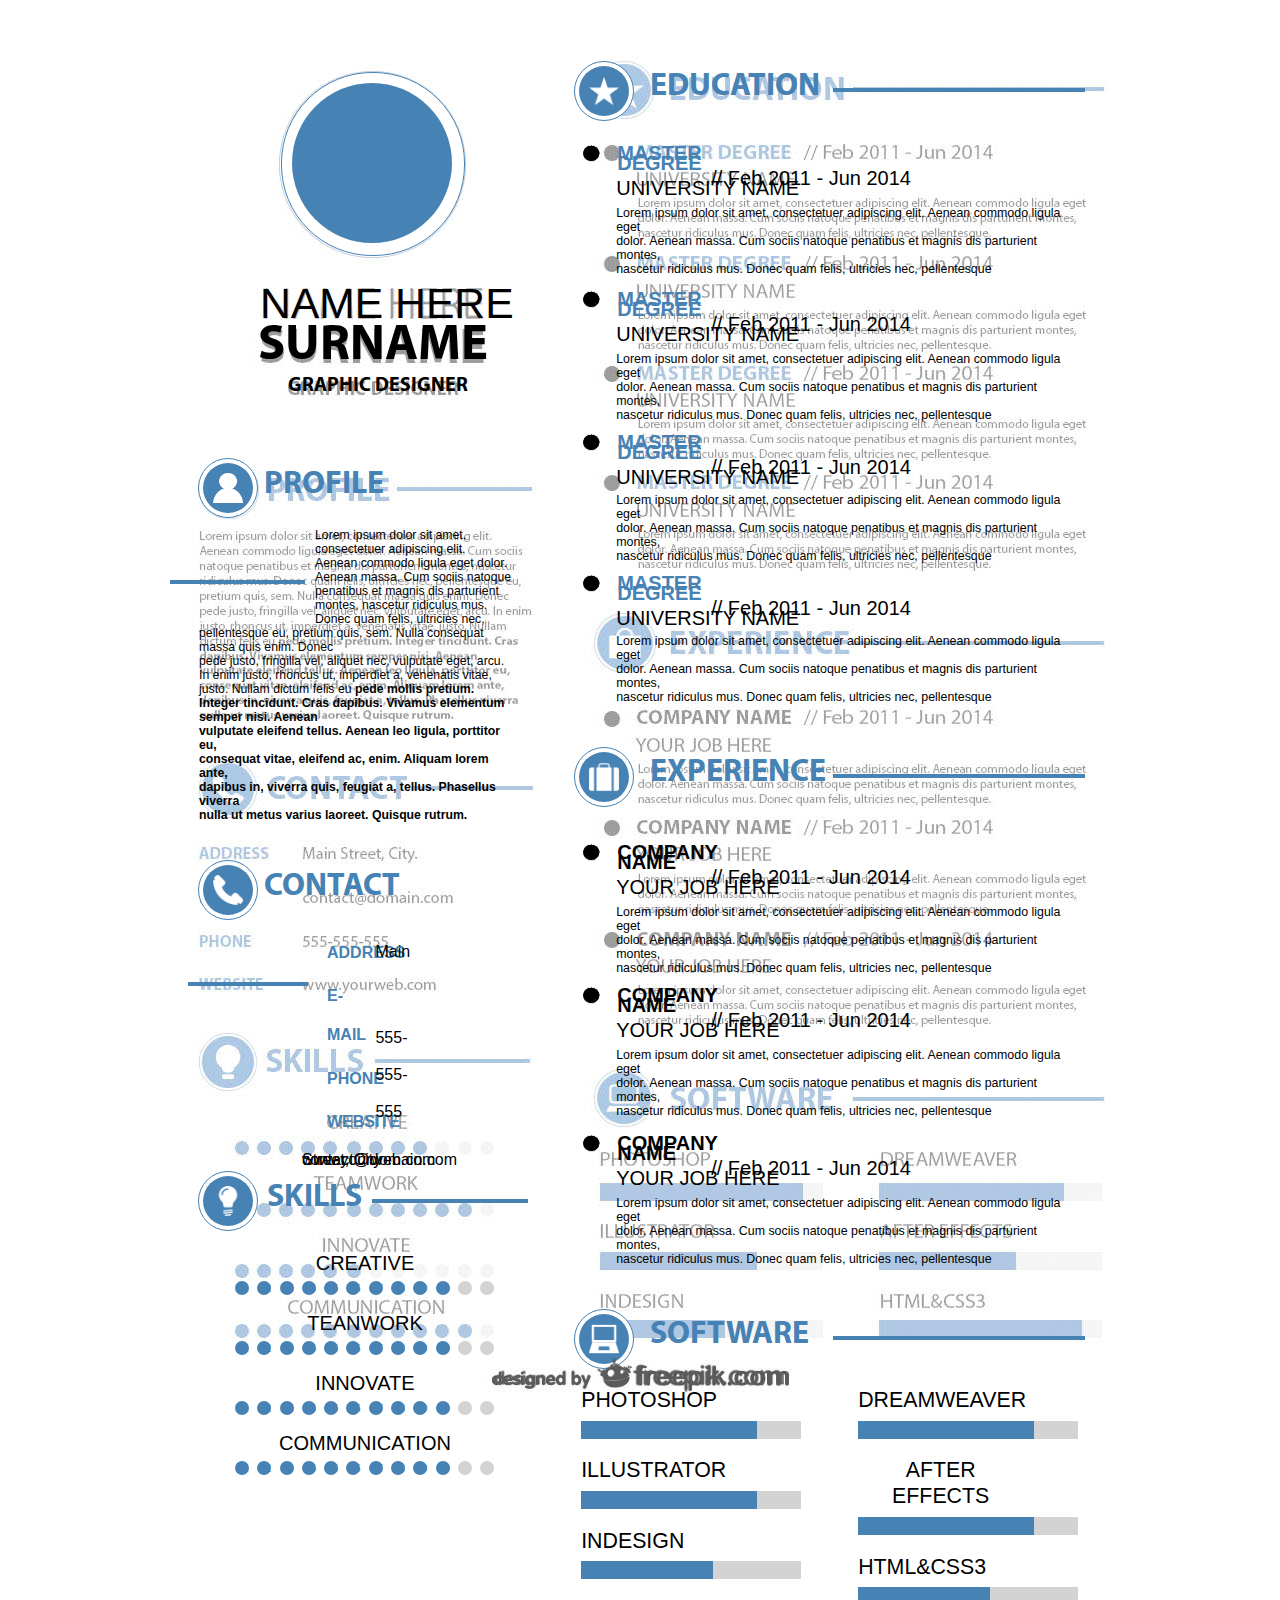
==== commit 147395b1: "version1 and varsion2 added" ====
--- a/final/index.html
+++ b/final/index.html
@@ -7,32 +7,32 @@
 
 <body>
 
-		<div class="left-panel">
-			<div class="header">
-				<div class= "out-circle">
-					<div class="circle"></div>
-					</div>
-				<div class="name">
-					<h1>NAME HERE</h1>
-					<h2>SURNAME</h2>
-					<h4>GRAPHIC DESIGNER</h4>
-				</div>
-			</div>	
+	<div class="left-panel">
+		<div class="header">
+			<div class= "out-circle">
+				<div class="circle"></div>
+			</div>
+			<div class="name">
+				<h1>NAME HERE</h1>
+				<h2>SURNAME</h2>
+				<h4>GRAPHIC DESIGNER</h4>
+			</div>
+		</div>	
 			
-			<div class="header-information">
-							<div class="col-sm-2">
-									<div class="profile-outside-circle">
-										<div class="profile-circle">
-										<img src="content/user2.png" alt="profile" width="30" height="30" class="picture-inside"> 
-										</div>
-									</div>
-							</div>
-							<div class="col-sm-5"><h1 class="title">PROFILE </h1> </div>
-							<div class="col-sm-5"> <hr class="hr" align="left" width="133" size="4" color="steelblue" > </div>
-			</div>
+		<div class="header-information">
+			<div class="col-sm-2">
+				<div class="profile-outside-circle">
+					<div class="profile-circle">
+						<img src="content/user2.png" alt="profile" width="30" height="30" class="picture-inside"> 
+					</div>
+				</div>
+			</div>
+			<div class="col-sm-5"><h1 class="title">PROFILE </h1> </div>
+			<div class="col-sm-5"> <hr class="hr" align="left" width="133" size="4" color="steelblue" > </div>
+		</div>
 					
-			<div>
-				<h5 class="profile-text">Lorem ipsum dolor sit amet, consectetuer adipiscing elit.<br> Aenean commodo ligula eget dolor. Aenean massa. 
+		<div>
+			<h5 class="profile-text">Lorem ipsum dolor sit amet, consectetuer adipiscing elit.<br> Aenean commodo ligula eget dolor. Aenean massa. 
 				Cum sociis natoque penatibus et magnis dis parturient montes, nascetur ridiculus mus. 
 				Donec quam felis, ultricies nec, pellentesque eu, pretium quis, sem. Nulla consequat massa quis enim. 
 				Donec<br> pede justo, fringilla vel, aliquet nec, vulputate eget, arcu. 
@@ -40,114 +40,115 @@
 				Integer tincidunt. Cras dapibus. Vivamus elementum semper nisi. 
 				Aenean<br> vulputate eleifend tellus. Aenean leo ligula, porttitor eu, <br>consequat vitae, eleifend ac, enim. 
 				Aliquam lorem ante, <br>dapibus in, viverra quis, feugiat a, tellus. 
-				Phasellus viverra<br> nulla ut metus varius laoreet. Quisque rutrum.</b></h5>
-			</div>
+				Phasellus viverra<br> nulla ut metus varius laoreet. Quisque rutrum.</b>
+			</h5>
+		</div>
 	
+		<div class="header-information">
+			<div class="col-sm-2">
+				<div class="profile-outside-circle">
+					<div class="profile-circle">
+						<img src="content/contact.png" alt="profile" width="30" height="30" class="picture-inside"> 
+					</div>
+				</div>
+			</div>
+			<div class="col-sm-5"><h1 class="title">CONTACT </h1> </div>
+			<div class="col-sm-5"> <hr class="hr2" align="left" width="118" size="4" color="steelblue" > </div>
+		</div>	
+			
+		<div class="contact-fields">
+			<div class="col-sm-2">
+				<h4>ADDRESS</h4>
+				<h4>E-MAIL</h4>
+				<h4>PHONE</h4>
+				<h4>WEBSITE</h4>
+			</div>
+			<div class="col-smm">
+				<h5>Main Street, City</h5>
+				<h5>contact@domain.com</h5>
+				<h5>555-555-555</h5>
+				<h5>www.yourweb.com</h5>
+			</div>
+		</div>
+
+		<div class="skills">
 			<div class="header-information">
 				<div class="col-sm-2">
-						<div class="profile-outside-circle">
-							<div class="profile-circle">
-							<img src="content/contact.png" alt="profile" width="30" height="30" class="picture-inside"> 
-							</div>
-						</div>
-				</div>
-				<div class="col-sm-5"><h1 class="title">CONTACT </h1> </div>
-				<div class="col-sm-5"> <hr class="hr2" align="left" width="118" size="4" color="steelblue" > </div>
-			</div>	
-			
-			<div class="contact-fields">
-				<div class="col-sm-2">
-					<h4>ADDRESS</h4>
-					<h4>E-MAIL</h4>
-					<h4>PHONE</h4>
-					<h4>WEBSITE</h4>
-				</div>
-				<div class="col-smm">
-					<h5>Main Street, City</h5>
-					<h5>contact@domain.com</h5>
-					<h5>555-555-555</h5>
-					<h5>www.yourweb.com</h5>
-				</div>
-			</div>
-
-			<div class="skills">
-				<div class="header-information">
-					<div class="col-sm-2">
 							<div class="profile-outside-circle">
 								<div class="profile-circle">
 								<img src="content/skills.png" alt="profile" width="30" height="30" class="picture-inside"> 
 								</div>
 							</div>
-					</div>
-					<div class="col-sm-5"><h1 class="title">SKILLS </h1> </div>
-					<div class="col-sm"> <hr class="hr2" align="left" width="154" size="4" color="steelblue" > </div>
-				</div>
-				<div class="criteria">				
-					<h4>CREATIVE</h4>
-					<ul>
-						<li><img src="content/steelblue.png" alt="contact" width="18" height="18"> </li>
-						<li><img src="content/steelblue.png" alt="contact" width="18" height="18"> </li>
-						<li><img src="content/steelblue.png" alt="contact" width="18" height="18"> </li>
-						<li><img src="content/steelblue.png" alt="contact" width="18" height="18"> </li>
-						<li><img src="content/steelblue.png" alt="contact" width="18" height="18"> </li>
-						<li><img src="content/steelblue.png" alt="contact" width="18" height="18"> </li>
-						<li><img src="content/steelblue.png" alt="contact" width="18" height="18"> </li>
-						<li><img src="content/steelblue.png" alt="contact" width="18" height="18"> </li>
-						<li><img src="content/steelblue.png" alt="contact" width="18" height="18"> </li>
-						<li><img src="content/gray.png" alt="contact" width="18" height="18"> </li>
-						<li><img src="content/gray.png" alt="contact" width="18" height="18"> </li>
-						<li><img src="content/gray.png" alt="contact" width="18" height="18"> </li>
-					</ul>
+				</div>
+				<div class="col-sm-5"><h1 class="title">SKILLS </h1> </div>
+				<div class="col-sm"> <hr class="hr2" align="left" width="154" size="4" color="steelblue" > </div>
+			</div>
+			<div class="criteria">				
+				<h4>CREATIVE</h4>					
+				<ul>
+						  <li>1</li>
+						  <li>2</li>
+						  <li>3</li>
+						  <li>4</li>
+						  <li>5</li>
+						  <li>6</li>
+						  <li>7</li>
+						  <li>8</li>
+						  <li>9</li>
+						  <li class="active">10</li>
+						  <li>11</li>
+						  <li>12</li>
+					</ul>  
 					
 					<h4>TEANWORK</h4>
 					<ul>
-						<li><img src="content/steelblue.png" alt="contact" width="18" height="18"> </li>
-						<li><img src="content/steelblue.png" alt="contact" width="18" height="18"> </li>
-						<li><img src="content/steelblue.png" alt="contact" width="18" height="18"> </li>
-						<li><img src="content/steelblue.png" alt="contact" width="18" height="18"> </li>
-						<li><img src="content/steelblue.png" alt="contact" width="18" height="18"> </li>
-						<li><img src="content/steelblue.png" alt="contact" width="18" height="18"> </li>
-						<li><img src="content/steelblue.png" alt="contact" width="18" height="18"> </li>
-						<li><img src="content/steelblue.png" alt="contact" width="18" height="18"> </li>
-						<li><img src="content/steelblue.png" alt="contact" width="18" height="18"> </li>
-						<li><img src="content/steelblue.png" alt="contact" width="18" height="18"> </li>
-						<li><img src="content/gray.png" alt="contact" width="18" height="18"> </li>
-						<li><img src="content/gray.png" alt="contact" width="18" height="18"> </li>
-					</ul>
+						  <li>1</li>
+						  <li>2</li>
+						  <li>3</li>
+						  <li>4</li>
+						  <li>5</li>
+						  <li>6</li>
+						  <li>7</li>
+						  <li>8</li>
+						  <li>9</li>
+						  <li class="active">10</li>
+						  <li>11</li>
+						  <li>12</li>
+					</ul> 
 					
 					<h4>INNOVATE</h4>
 					<ul>
-						<li><img src="content/steelblue.png" alt="contact" width="18" height="18"> </li>
-						<li><img src="content/steelblue.png" alt="contact" width="18" height="18"> </li>
-						<li><img src="content/steelblue.png" alt="contact" width="18" height="18"> </li>
-						<li><img src="content/steelblue.png" alt="contact" width="18" height="18"> </li>
-						<li><img src="content/steelblue.png" alt="contact" width="18" height="18"> </li>
-						<li><img src="content/steelblue.png" alt="contact" width="18" height="18"> </li>
-						<li><img src="content/steelblue.png" alt="contact" width="18" height="18"> </li>
-						<li><img src="content/steelblue.png" alt="contact" width="18" height="18"> </li>
-						<li><img src="content/gray.png" alt="contact" width="18" height="18"> </li>
-						<li><img src="content/gray.png" alt="contact" width="18" height="18"> </li>
-						<li><img src="content/gray.png" alt="contact" width="18" height="18"> </li>
-						<li><img src="content/gray.png" alt="contact" width="18" height="18"> </li>
-					</ul>
+						  <li>1</li>
+						  <li>2</li>
+						  <li>3</li>
+						  <li>4</li>
+						  <li>5</li>
+						  <li>6</li>
+						  <li>7</li>
+						  <li>8</li>
+						  <li>9</li>
+						  <li class="active">10</li>
+						  <li>11</li>
+						  <li>12</li>
+					</ul> 
 					
 					<h4>COMMUNICATION</h4>
-						<ul>
-						<li><img src="content/steelblue.png" alt="contact" width="18" height="18"> </li>
-						<li><img src="content/steelblue.png" alt="contact" width="18" height="18"> </li>
-						<li><img src="content/steelblue.png" alt="contact" width="18" height="18"> </li>
-						<li><img src="content/steelblue.png" alt="contact" width="18" height="18"> </li>
-						<li><img src="content/steelblue.png" alt="contact" width="18" height="18"> </li>
-						<li><img src="content/steelblue.png" alt="contact" width="18" height="18"> </li>
-						<li><img src="content/steelblue.png" alt="contact" width="18" height="18"> </li>
-						<li><img src="content/steelblue.png" alt="contact" width="18" height="18"> </li>
-						<li><img src="content/steelblue.png" alt="contact" width="18" height="18"> </li>
-						<li><img src="content/gray.png" alt="contact" width="18" height="18"> </li>
-						<li><img src="content/gray.png" alt="contact" width="18" height="18"> </li>
-						<li><img src="content/gray.png" alt="contact" width="18" height="18"> </li>
-					</ul>
-				</div>
-	</div>	
+					<ul>
+						  <li>1</li>
+						  <li>2</li>
+						  <li>3</li>
+						  <li>4</li>
+						  <li>5</li>
+						  <li>6</li>
+						  <li>7</li>
+						  <li>8</li>
+						  <li>9</li>
+						  <li class="active">10</li>
+						  <li>11</li>
+						  <li>12</li>
+					</ul> 
+				</div>
+		</div>	
 		</div>
 
 	<div class="right-panel">
@@ -162,7 +163,21 @@
 			<div class="col-sm-5"><h1 class="title">EDUCATION </h1> </div>
 			<div class="col-sm-5"> <hr class="hr" align="left" width="250" size="4" color="steelblue" > </div>
 		</div>
-		<div id="first">
+		<div class="first">
+			<div class="list">
+				<div class="col-sm-2"><img src="content/black_point2.png" alt="profile" width="20" height="20" class="picture-inside">  </div>
+				<div class="col-sm-5"><h4>MASTER DEGREE </h4></div>
+				<div class="col-sm-4"><h4>// Feb 2011 - Jun 2014</h4></div>	
+			</div>			
+		<div class="info">			
+			<h4>UNIVERSITY NAME</h4>
+			<h6>Lorem ipsum dolor sit amet, consectetuer adipiscing elit. Aenean commodo ligula eget <br>dolor. Aenean massa. 
+				Cum sociis natoque penatibus et magnis dis parturient montes,<br> nascetur ridiculus mus. 
+				Donec quam felis, ultricies nec, pellentesque </h6>
+		</div>
+		</div>
+		
+		<div class="second">
 			<div class="list">
 				<div class="col-sm-2"><img src="content/black_point2.png" alt="profile" width="20" height="20" class="picture-inside">  </div>
 				<div class="col-sm-5"><h4>MASTER DEGREE</h4></div>
@@ -176,7 +191,7 @@
 		</div>
 		</div>
 		
-		<div id="second">
+		<div class="third">
 			<div class="list">
 				<div class="col-sm-2"><img src="content/black_point2.png" alt="profile" width="20" height="20" class="picture-inside">  </div>
 				<div class="col-sm-5"><h4>MASTER DEGREE</h4></div>
@@ -189,22 +204,8 @@
 				Donec quam felis, ultricies nec, pellentesque </h6>
 		</div>
 		</div>
-		
-		<div id="third">
-			<div class="list">
-				<div class="col-sm-2"><img src="content/black_point2.png" alt="profile" width="20" height="20" class="picture-inside">  </div>
-				<div class="col-sm-5"><h4>MASTER DEGREE</h4></div>
-				<div class="col-sm-4"><h4>// Feb 2011 - Jun 2014</h4></div>	
-			</div>			
-		<div class="info">			
-			<h4>UNIVERSITY NAME</h4>
-			<h6>Lorem ipsum dolor sit amet, consectetuer adipiscing elit. Aenean commodo ligula eget <br>dolor. Aenean massa. 
-				Cum sociis natoque penatibus et magnis dis parturient montes,<br> nascetur ridiculus mus. 
-				Donec quam felis, ultricies nec, pellentesque </h6>
-		</div>
-		</div>
 			
-		<div id="fourth">
+		<div class="fourth">
 			<div class="list">
 				<div class="col-sm-2"><img src="content/black_point2.png" alt="profile" width="20" height="20" class="picture-inside">  </div>
 				<div class="col-sm-5"><h4>MASTER DEGREE</h4></div>
@@ -231,7 +232,7 @@
 		</div>
 		</div>
 		<div class="experience">
-			<div id="firstE">
+			<div class="firstE">
 			<div class="list">
 				<div class="col-sm-2"><img src="content/black_point2.png" alt="profile" width="20" height="20" class="picture-inside">  </div>
 				<div class="col-sm-5"><h4>COMPANY NAME</h4></div>
@@ -245,7 +246,7 @@
 		</div>
 		</div>
 		
-		<div id="secondE">
+		<div class="secondE">
 			<div class="list">
 				<div class="col-sm-2"><img src="content/black_point2.png" alt="profile" width="20" height="20" class="picture-inside">  </div>
 				<div class="col-sm-5"><h4>COMPANY NAME</h4></div>
@@ -259,7 +260,7 @@
 		</div>
 		</div>
 		
-		<div id="thirdE">
+		<div class="thirdE">
 			<div class="list">
 				<div class="col-sm-2"><img src="content/black_point2.png" alt="profile" width="20" height="20" class="picture-inside">  </div>
 				<div class="col-sm-5"><h4>COMPANY NAME</h4></div>
@@ -273,8 +274,41 @@
 		</div>
 		</div>
 		</div>
+		
+		<div class="software">	
+			<div class="header-information">
+			<div class="col-sm-2">
+				<div class="profile-outside-circle">
+					<div class="profile-circle">
+						<img src="content/software.png" alt="profile" width="30" height="30" class="picture-inside"> 
+					</div>
+				</div>
+			</div>
+			<div class="col-sm-5"><h1 class="title">SOFTWARE</h1> </div>
+			<div class="col-sm-5"> <hr class="hr" align="left" width="250" size="4" color="steelblue" > </div>
+			</div>
+			
+			<div class="progress">
+			<div class="col-sm-5">
+				<h4>PHOTOSHOP</h4>
+				<progress value="8" max="10"></progress></p>
+				<h4>ILLUSTRATOR</h4>
+				<progress value="8" max="10"></progress></p>
+				<h4 class="criteria">INDESIGN</h4>
+				<progress value="6" max="10"></progress>
+			</div>
+			<div class="col-sm-5">
+				<h4>DREAMWEAVER</h4>
+				<progress value="8" max="10"></progress></p>
+				<h4>AFTER EFFECTS</h4>
+				<progress value="8" max="10"></progress></p>
+				<h4>HTML&CSS3</h4>
+				<progress value="6" max="10"></progress>
+			</div>
+			</div>
+		</div>
 	</div>
-
+	 <footer class="footer"></footer>
 </body>
 
 </html>--- a/final/style.css
+++ b/final/style.css
@@ -3,10 +3,13 @@
     src: url(fonts/MyriadPro-Bold.ttf); /* Путь к файлу со шрифтом */
    }
 
+   @import "compass/css3";
+   
 body{
 	width:100%;
-	background-image: url(back.jpg);
-	background-repeat: no-repeat;	
+	margin-left: 158px;
+	background-image: url(back2.jpg);
+	 background-repeat: no-repeat;	
 }
 
 .wrapper{
@@ -45,7 +48,7 @@
 }
 
 .profile-outside-circle {
-	top:25px;
+	top:28px;
 	left:40px;
 	position:relative;
 	width:58px;
@@ -129,6 +132,8 @@
     width: 145px;
 	height:95px;
 	margin-left:12px;
+	margin-top:0px;
+
   }
   
   
@@ -146,6 +151,7 @@
   
 .contact-fields .col-sm-5{
 	width: 37%;
+	
 }
 
 h1{
@@ -169,9 +175,13 @@
 .contact-fields{
 	color: steelblue;
 	margin-left:29px;
-	margin-top:110px;
-}
-
+	margin-top:106px;
+}
+
+
+.contact-fields col-sm-2{
+	margin-top:-2px;
+}
 .contact-info{
 	float:left;
 
@@ -186,7 +196,7 @@
 }
 .contact-fields h4{
 	margin:4.5px 0px 0px 12px;
-	line-height:38px;
+	line-height:39px;
 }
 
 .contact-fields h5{
@@ -239,7 +249,7 @@
 	margin: 0px 0px  20px 34px;
 	padding-left:0px;
 	height:27px;
-	line-height:45px;
+	line-height:44px;
 }
 .left-panel ul li {
 display:inline;
@@ -322,6 +332,7 @@
 	font-weight:normal;
 	font-size:15pt;
 	margin-bottom:13px;
+	width:200px;
 }
 
 .info h6{
@@ -334,63 +345,153 @@
 .right-panel h4{
 	line-height:10px;
 }
-#first{
+.first{
 	margin-top: -35px;
 }
-#second, #third{
+.second, .third{
 	margin-top:-157px;
 }
-#second .info h4{
+.second .info h4{
 	margin-top:30px;
 }
 
-#third{
+.third{
 	margin-top:-160px;
 }
 
-#third .info h4{
+.third .info h4{
 	margin-top:31px;
 }
-#third .info h6{
+.third .info h6{
 	margin-top:-2px;
 }
 
-#fourth{
+.fourth{
 	margin-top:-160px;
 }
 
-#fourth .info h4{
+.fourth .info h4{
 	margin-top:31px;
 }
-#fourth .info h6{
+.fourth .info h6{
 	margin-top:-2px;
 }
 
 .experience .header-information {
 	margin-top:0px;
 }
-#firstE .info{
+.firstE .info{
 	margin-top: 133px;
 }
- #firstE h4{
+ .firstE h4{
 	color:black;
 }
-#firstE .info h4{
+.firstE .info h4{
 	margin-top:28px;
 }
-#secondE{
+.secondE{
 	margin-top: -160px;
 }
-#secondE .info h4{
+.secondE .info h4{
 	margin-top: 28px;
 }
-#secondE h4{
+.secondE h4{
 	color:black;
 }
 
-#thirdE{
+.thirdE{
 		margin-top: -155px;
 }
-#thirdE h4{
+.thirdE h4{
 	color:black;
-}+}
+
+.software{
+	margin-top: -10px
+}
+
+.software .header-information{
+	height:100px;
+}
+
+.progress{
+	margin-left: 40px;
+	margin-top:19px;
+	width: 600px;
+}
+
+.progress .col-sm-5{
+	width: 265px;
+}
+
+.progress h4{
+/* 	padding-top:30px; */
+	float: left;
+	font-family:"Myriad Pro", Arial;
+	margin: 2px 100px 7.5px 0px;
+	text-align:center;
+	font-size:16pt;
+	font-weight: normal;	
+	line-height:26px;
+}
+
+progress::-webkit-progress-bar { background-color: lightgray; }
+progress::-webkit-progress-value { background: steelblue; }
+
+progress{
+	 -webkit-appearance: none; 
+    appearance: none;
+	width: 220px;
+	height:18px;
+	border: none;
+}
+
+li {
+  width: 20px;
+  height: 20px;
+  text-align: center;
+  line-height: 2em;
+  border-radius: 10px;
+  background: steelblue;
+  margin: 0 0;
+  margin-right:4.3px;
+  display: inline-block;
+  color:  steelblue;
+  position: relative;
+  padding-left:8px;
+  font-size: 9pt;
+}
+
+li:first-child::before {
+  display: none;
+}
+
+.active {
+  background:  steelblue;
+   padding-left:2px;
+}
+
+.active ~ li {
+  background: lightgray;
+  color: lightgray;
+  padding-left:2px;
+}
+
+.criteria ul{
+	margin-bottom:24px;
+	margin-left:37px;
+	margin-top:-5px;
+}
+
+.footer{
+	clear: both;
+    position: absolute;
+    left: 0;
+    bottom: 0;
+    width: 100%;
+    height: 150px;
+	top:1350px;
+	left:470px;
+	background-image: url(content/logo.png);
+	background-repeat:no-repeat;
+}
